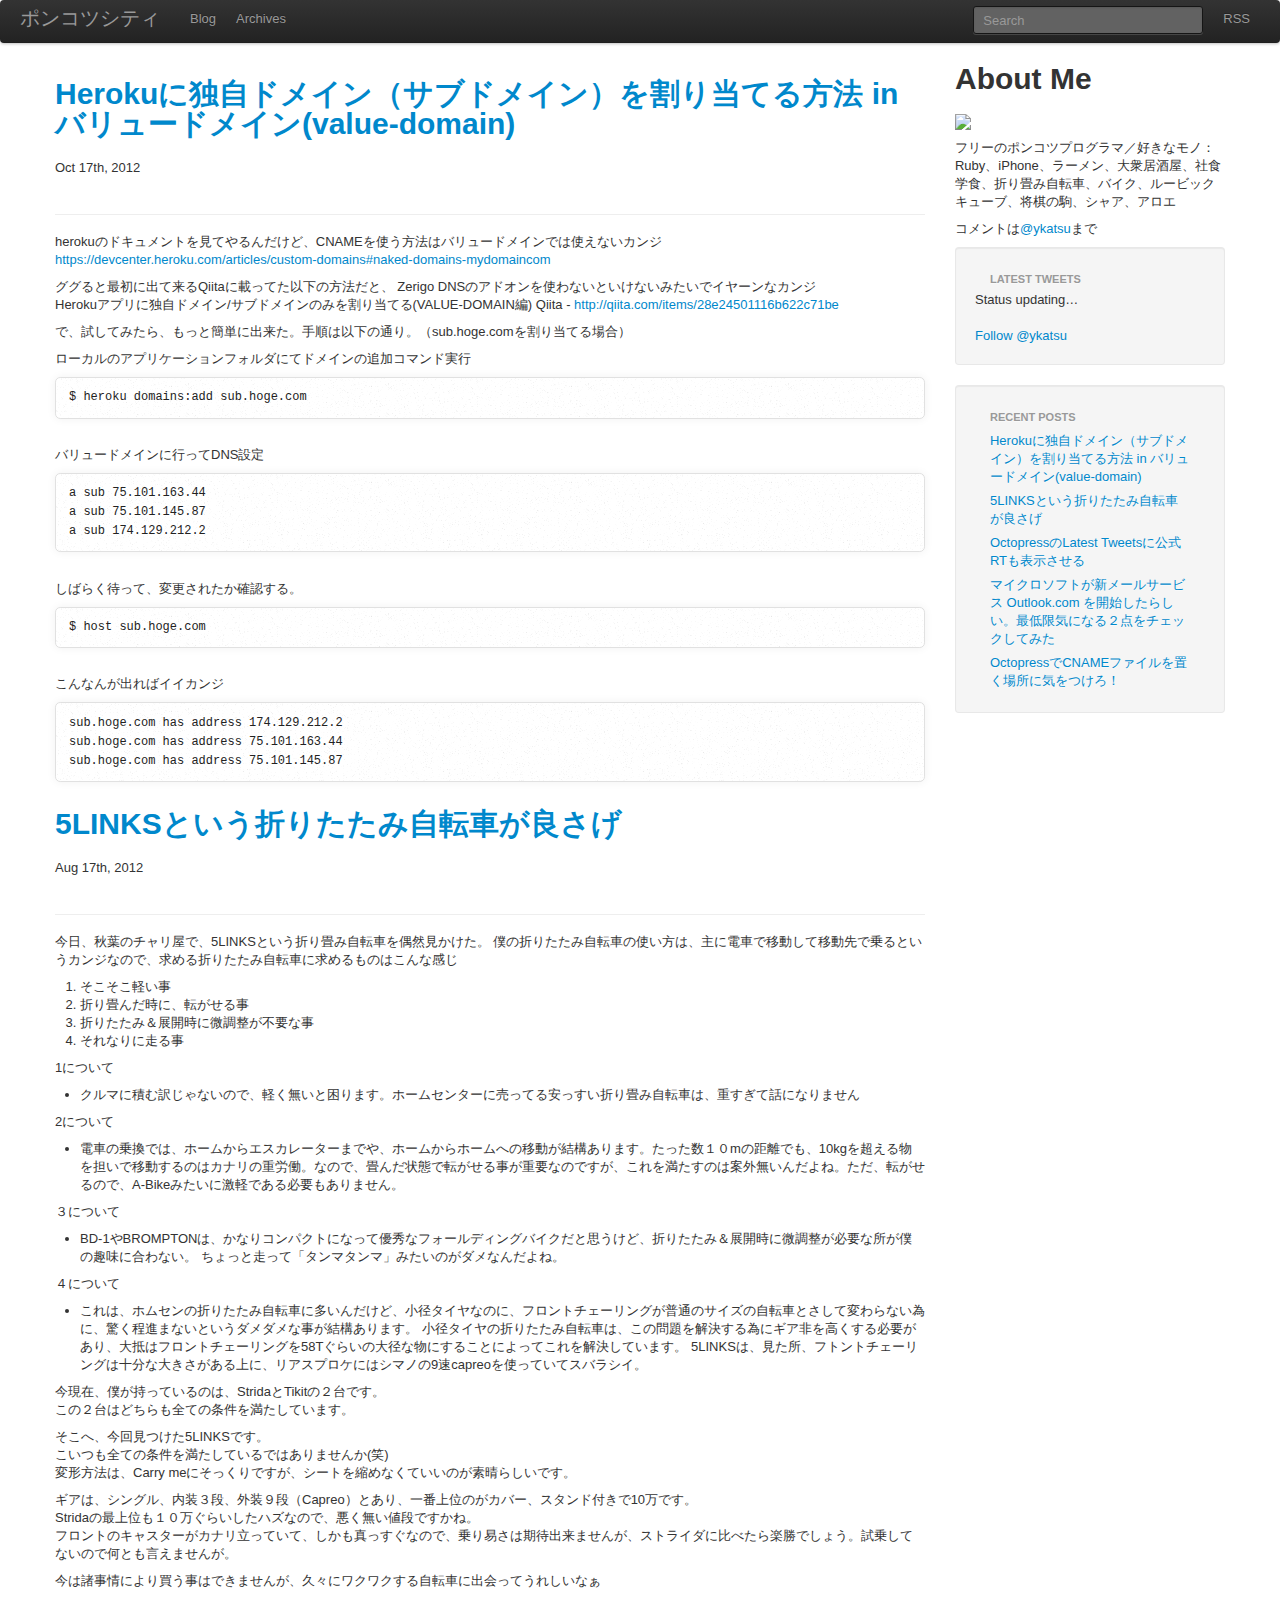
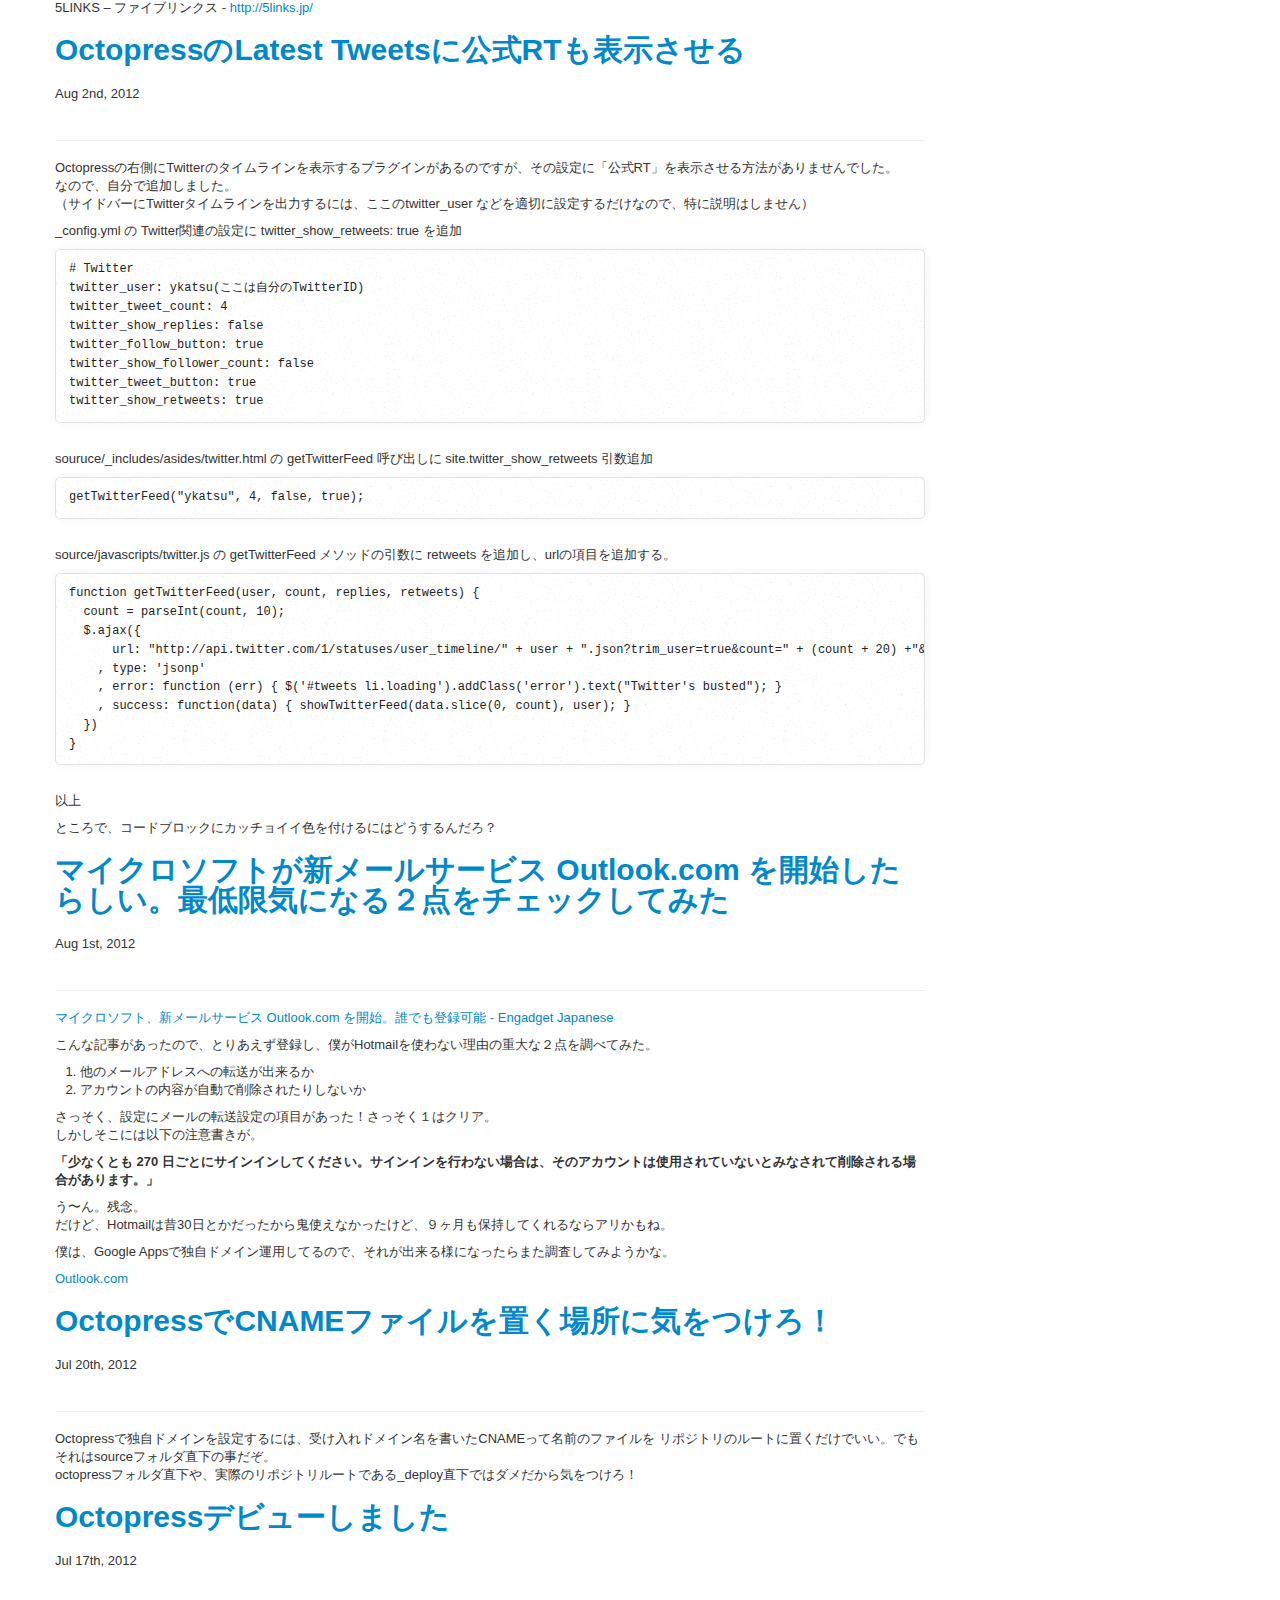
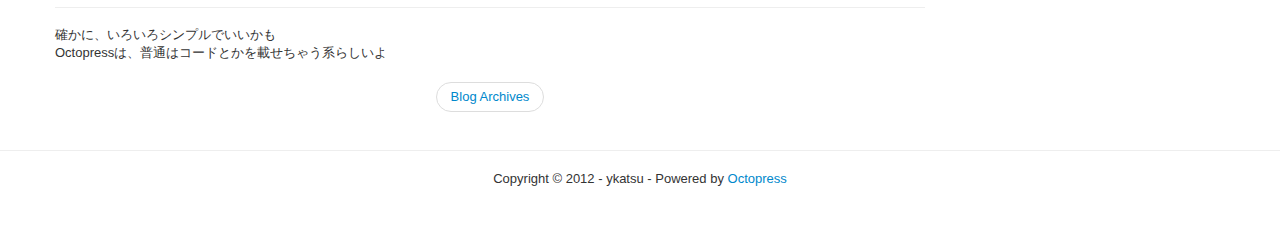
==== index.html @ ac662825 "Site updated at 2012-10-19 01:50:39 UTC" ====
<!DOCTYPE html>
<!--[if IEMobile 7 ]><html class="no-js iem7"><![endif]-->
<!--[if lt IE 9]><html class="no-js lte-ie8"><![endif]-->
<!--[if (gt IE 8)|(gt IEMobile 7)|!(IEMobile)|!(IE)]><!--><html class="no-js" lang="en"><!--<![endif]-->
<head>
  <meta charset="utf-8">
  <title>ポンコツシティ</title>
  <meta name="author" content="ykatsu">

  
  <meta name="description" content="">
  

  <!-- http://t.co/dKP3o1e -->
  <meta name="HandheldFriendly" content="True">
  <meta name="MobileOptimized" content="320">
  <meta name="viewport" content="width=device-width, initial-scale=1">

  
  <link rel="canonical" href="http://ykatsu.com">
  <link href="/favicon.png" rel="icon">
  <link href="/stylesheets/bootstrap/bootstrap.css" media="screen, projection" rel="stylesheet" type="text/css">
  <link href="/stylesheets/bootstrap/responsive.css" media="screen, projection" rel="stylesheet" type="text/css">
  <link href="/stylesheets/syntax/syntax.css" media="screen, projection" rel="stylesheet" type="text/css">
  <style type="text/css">
    body {
      padding-bottom: 40px;
    }
    h1 {
      margin-bottom: 15px;
    }
    img {
      max-width: 100%;
    }
    .sharing, .meta, .pager {
      margin: 20px 0px 20px 0px;
    }
    .page-footer p {
      text-align: center;
    }
  </style>
  <script src="/javascripts/libs/jquery.js"></script>
  <script src="/javascripts/libs/modernizr-2.0.js"></script>
  <script src="/javascripts/libs/bootstrap.js"></script>
  <script src="/javascripts/octopress.js" type="text/javascript"></script>
  <link href="/atom.xml" rel="alternate" title="ポンコツシティ" type="application/atom+xml">
  
  

</head>

<body   >
  <nav role="navigation"><div class="navbar">
  <div class="navbar-inner">
    <div class="container">
      <a class="btn btn-navbar" data-toggle="collapse" data-target=".nav-collapse">
        <span class="icon-bar"></span>
        <span class="icon-bar"></span>
        <span class="icon-bar"></span>
      </a>

      <a class="brand" href="/">ポンコツシティ</a>

      <div class="nav-collapse">
        <ul class="nav">
  <li><a href="/">Blog</a></li>
  <li><a href="/blog/archives">Archives</a></li>
</ul>


        <ul class="nav pull-right" data-subscription="rss">
          <li><a href="/atom.xml" rel="subscribe-rss" title="subscribe via RSS">RSS</a></li>
          
        </ul>

        
          <form class="pull-right navbar-search" action="http://google.co.jp/search" method="get">
            <fieldset role="search">
              <input type="hidden" name="q" value="site:ykatsu.com" />
              <input class="search-query" type="text" name="q" results="0" placeholder="Search"/>
            </fieldset>
          </form>
        
      </div>
    </div>
  </div>
</div>
</nav>
  <div class="container">
    <div class="row-fluid">
      <div class="span9">
  
  
  
    <article>
      
  <header class="page-header">
    
      <h1 class="entry-title"><a href="/blog/2012/10/17/subdomain-to-heroku/">Herokuに独自ドメイン（サブドメイン）を割り当てる方法 in バリュードメイン(value-domain)</a></h1>
    
    
      <p class="meta">
        








  


<time datetime="2012-10-17T17:14:00+09:00" pubdate data-updated="true">Oct 17<span>th</span>, 2012</time>
        
      </p>
    
  </header>


  <div class="entry-content"><p>herokuのドキュメントを見てやるんだけど、CNAMEを使う方法はバリュードメインでは使えないカンジ<br/>
<a href="https://devcenter.heroku.com/articles/custom-domains#naked-domains-mydomaincom">https://devcenter.heroku.com/articles/custom-domains#naked-domains-mydomaincom</a></p>

<p>ググると最初に出て来るQiitaに載ってた以下の方法だと、 Zerigo DNSのアドオンを使わないといけないみたいでイヤーンなカンジ<br/>
Herokuアプリに独自ドメイン/サブドメインのみを割り当てる(VALUE-DOMAIN編) Qiita - <a href="http://qiita.com/items/28e24501116b622c71be">http://qiita.com/items/28e24501116b622c71be</a></p>

<p>で、試してみたら、もっと簡単に出来た。手順は以下の通り。（sub.hoge.comを割り当てる場合）</p>

<p>ローカルのアプリケーションフォルダにてドメインの追加コマンド実行</p>

<pre><code>$ heroku domains:add sub.hoge.com
</code></pre>

<p>バリュードメインに行ってDNS設定</p>

<pre><code>a sub 75.101.163.44
a sub 75.101.145.87
a sub 174.129.212.2
</code></pre>

<p>しばらく待って、変更されたか確認する。</p>

<pre><code>$ host sub.hoge.com
</code></pre>

<p>こんなんが出ればイイカンジ</p>

<pre><code>sub.hoge.com has address 174.129.212.2 
sub.hoge.com has address 75.101.163.44 
sub.hoge.com has address 75.101.145.87
</code></pre>
</div>
  
  


    </article>
  
  
    <article>
      
  <header class="page-header">
    
      <h1 class="entry-title"><a href="/blog/2012/08/17/5links/">5LINKSという折りたたみ自転車が良さげ</a></h1>
    
    
      <p class="meta">
        








  


<time datetime="2012-08-17T00:14:00+09:00" pubdate data-updated="true">Aug 17<span>th</span>, 2012</time>
        
      </p>
    
  </header>


  <div class="entry-content"><p>今日、秋葉のチャリ屋で、5LINKSという折り畳み自転車を偶然見かけた。
僕の折りたたみ自転車の使い方は、主に電車で移動して移動先で乗るというカンジなので、求める折りたたみ自転車に求めるものはこんな感じ</p>

<ol>
<li>そこそこ軽い事</li>
<li>折り畳んだ時に、転がせる事</li>
<li>折りたたみ＆展開時に微調整が不要な事</li>
<li>それなりに走る事</li>
</ol>


<p>1について</p>

<ul>
<li>クルマに積む訳じゃないので、軽く無いと困ります。ホームセンターに売ってる安っすい折り畳み自転車は、重すぎて話になりません</li>
</ul>


<p>2について</p>

<ul>
<li>電車の乗換では、ホームからエスカレーターまでや、ホームからホームへの移動が結構あります。たった数１０mの距離でも、10kgを超える物を担いで移動するのはカナリの重労働。なので、畳んだ状態で転がせる事が重要なのですが、これを満たすのは案外無いんだよね。ただ、転がせるので、A-Bikeみたいに激軽である必要もありません。</li>
</ul>


<p>３について</p>

<ul>
<li>BD-1やBROMPTONは、かなりコンパクトになって優秀なフォールディングバイクだと思うけど、折りたたみ＆展開時に微調整が必要な所が僕の趣味に合わない。
ちょっと走って「タンマタンマ」みたいのがダメなんだよね。</li>
</ul>


<p>４について</p>

<ul>
<li>これは、ホムセンの折りたたみ自転車に多いんだけど、小径タイヤなのに、フロントチェーリングが普通のサイズの自転車とさして変わらない為に、驚く程進まないというダメダメな事が結構あります。
小径タイヤの折りたたみ自転車は、この問題を解決する為にギア非を高くする必要があり、大抵はフロントチェーリングを58Tぐらいの大径な物にすることによってこれを解決しています。
5LINKSは、見た所、フトントチェーリングは十分な大きさがある上に、リアスプロケにはシマノの9速capreoを使っていてスバラシイ。</li>
</ul>


<p>今現在、僕が持っているのは、StridaとTikitの２台です。<br/>
この２台はどちらも全ての条件を満たしています。</p>

<p>そこへ、今回見つけた5LINKSです。<br/>
こいつも全ての条件を満たしているではありませんか(笑)<br/>
変形方法は、Carry meにそっくりですが、シートを縮めなくていいのが素晴らしいです。</p>

<p>ギアは、シングル、内装３段、外装９段（Capreo）とあり、一番上位のがカバー、スタンド付きで10万です。<br/>
Stridaの最上位も１０万ぐらいしたハズなので、悪く無い値段ですかね。<br/>
フロントのキャスターがカナリ立っていて、しかも真っすぐなので、乗り易さは期待出来ませんが、ストライダに比べたら楽勝でしょう。試乗してないので何とも言えませんが。</p>

<p>今は諸事情により買う事はできませんが、久々にワクワクする自転車に出会ってうれしいなぁ</p>

<p>5LINKS – ファイブリンクス - <a href="http://5links.jp/">http://5links.jp/</a></p>
</div>
  
  


    </article>
  
  
    <article>
      
  <header class="page-header">
    
      <h1 class="entry-title"><a href="/blog/2012/08/02/octopress-twitter-rt/">OctopressのLatest Tweetsに公式RTも表示させる</a></h1>
    
    
      <p class="meta">
        








  


<time datetime="2012-08-02T10:12:00+09:00" pubdate data-updated="true">Aug 2<span>nd</span>, 2012</time>
        
      </p>
    
  </header>


  <div class="entry-content"><p>Octopressの右側にTwitterのタイムラインを表示するプラグインがあるのですが、その設定に「公式RT」を表示させる方法がありませんでした。<br/>
なので、自分で追加しました。<br/>
（サイドバーにTwitterタイムラインを出力するには、ここのtwitter_user などを適切に設定するだけなので、特に説明はしません）</p>

<p>_config.yml の Twitter関連の設定に twitter_show_retweets: true を追加</p>

<pre><code># Twitter
twitter_user: ykatsu(ここは自分のTwitterID)
twitter_tweet_count: 4
twitter_show_replies: false
twitter_follow_button: true
twitter_show_follower_count: false
twitter_tweet_button: true
twitter_show_retweets: true
</code></pre>

<p>souruce/_includes/asides/twitter.html の getTwitterFeed 呼び出しに site.twitter_show_retweets 引数追加</p>

<pre><code>getTwitterFeed("ykatsu", 4, false, true);
</code></pre>

<p>source/javascripts/twitter.js の getTwitterFeed メソッドの引数に retweets を追加し、urlの項目を追加する。</p>

<pre><code>function getTwitterFeed(user, count, replies, retweets) {
  count = parseInt(count, 10);
  $.ajax({
      url: "http://api.twitter.com/1/statuses/user_timeline/" + user + ".json?trim_user=true&amp;count=" + (count + 20) +"&amp;include_entities=1&amp;include_rts=" + (retweets ? "1" : "0") + "&amp;exclude_replies=" + (replies ? "0" : "1") + "&amp;callback=?"
    , type: 'jsonp'
    , error: function (err) { $('#tweets li.loading').addClass('error').text("Twitter's busted"); }
    , success: function(data) { showTwitterFeed(data.slice(0, count), user); }
  })
}
</code></pre>

<p>以上</p>

<p>ところで、コードブロックにカッチョイイ色を付けるにはどうするんだろ？</p>
</div>
  
  


    </article>
  
  
    <article>
      
  <header class="page-header">
    
      <h1 class="entry-title"><a href="/blog/2012/08/01/outlook-dot-com-i-tried/">マイクロソフトが新メールサービス Outlook.com を開始したらしい。最低限気になる２点をチェックしてみた</a></h1>
    
    
      <p class="meta">
        








  


<time datetime="2012-08-01T19:46:00+09:00" pubdate data-updated="true">Aug 1<span>st</span>, 2012</time>
        
      </p>
    
  </header>


  <div class="entry-content"><p><a href="http://japanese.engadget.com/2012/07/31/outlook-com/">マイクロソフト、新メールサービス Outlook.com を開始。誰でも登録可能 - Engadget Japanese</a></p>

<p>こんな記事があったので、とりあえず登録し、僕がHotmailを使わない理由の重大な２点を調べてみた。</p>

<ol>
<li>他のメールアドレスへの転送が出来るか</li>
<li>アカウントの内容が自動で削除されたりしないか</li>
</ol>


<p>さっそく、設定にメールの転送設定の項目があった！さっそく１はクリア。<br/>
しかしそこには以下の注意書きが。</p>

<p><strong>「少なくとも 270 日ごとにサインインしてください。サインインを行わない場合は、そのアカウントは使用されていないとみなされて削除される場合があります。」</strong></p>

<p>う〜ん。残念。<br/>
だけど、Hotmailは昔30日とかだったから鬼使えなかったけど、９ヶ月も保持してくれるならアリかもね。</p>

<p>僕は、Google Appsで独自ドメイン運用してるので、それが出来る様になったらまた調査してみようかな。</p>

<p><a href="http://www.outlook.com/">Outlook.com</a></p>
</div>
  
  


    </article>
  
  
    <article>
      
  <header class="page-header">
    
      <h1 class="entry-title"><a href="/blog/2012/07/20/cname-file-must-be-put-at-public-folder-under-octopress/">OctopressでCNAMEファイルを置く場所に気をつけろ！</a></h1>
    
    
      <p class="meta">
        








  


<time datetime="2012-07-20T15:16:00+09:00" pubdate data-updated="true">Jul 20<span>th</span>, 2012</time>
        
      </p>
    
  </header>


  <div class="entry-content"><p>Octopressで独自ドメインを設定するには、受け入れドメイン名を書いたCNAMEって名前のファイルを
リポジトリのルートに置くだけでいい。でもそれはsourceフォルダ直下の事だぞ。<br/>
octopressフォルダ直下や、実際のリポジトリルートである_deploy直下ではダメだから気をつけろ！</p>
</div>
  
  


    </article>
  
  
    <article>
      
  <header class="page-header">
    
      <h1 class="entry-title"><a href="/blog/2012/07/17/hello/">Octopressデビューしました</a></h1>
    
    
      <p class="meta">
        








  


<time datetime="2012-07-17T19:18:00+09:00" pubdate data-updated="true">Jul 17<span>th</span>, 2012</time>
        
      </p>
    
  </header>


  <div class="entry-content"><p>確かに、いろいろシンプルでいいかも<br/>
Octopressは、普通はコードとかを載せちゃう系らしいよ</p>
</div>
  
  


    </article>
  
  <ul class="pager">
    
    <li><a href="/blog/archives">Blog Archives</a></li>
    
  </ul>
</div>
<aside class="sidebar-nav span3">
  
    <section>
  <h1>About Me</h1>
  <p><img src="http://api.twitter.com/1/users/profile_image?screen_name=ykatsu&size=bigger"></p>
  <p>フリーのポンコツプログラマ／好きなモノ：Ruby、iPhone、ラーメン、大衆居酒屋、社食学食、折り畳み自転車、バイク、ルービックキューブ、将棋の駒、シャア、アロエ</p>
  <p>コメントは<a href="https://twitter.com/ykatsu">@ykatsu</a>まで</p>
</section>

<section class="well">
  <ul id="tweets" class="nav">
    <li class="nav-header">Latest Tweets</li>
    <li class="loading">Status updating&#8230;</li>
  </ul>
  <script type="text/javascript">
    $(document).ready(function(){
      getTwitterFeed("ykatsu", 4, false);
    });
  </script>
  <script src="/javascripts/asides/twitter.js" type="text/javascript"> </script>
  
    <a href="http://twitter.com/ykatsu" class="twitter-follow-button" data-show-count="false">Follow @ykatsu</a>
  
</section>

<section class="well">
  <ul id="recent_posts" class="nav nav-list">
    <li class="nav-header">Recent Posts</li>
    
      <li class="post">
        <a href="/blog/2012/10/17/subdomain-to-heroku/">Herokuに独自ドメイン（サブドメイン）を割り当てる方法 in バリュードメイン(value-domain)</a>
      </li>
    
      <li class="post">
        <a href="/blog/2012/08/17/5links/">5LINKSという折りたたみ自転車が良さげ</a>
      </li>
    
      <li class="post">
        <a href="/blog/2012/08/02/octopress-twitter-rt/">OctopressのLatest Tweetsに公式RTも表示させる</a>
      </li>
    
      <li class="post">
        <a href="/blog/2012/08/01/outlook-dot-com-i-tried/">マイクロソフトが新メールサービス Outlook.com を開始したらしい。最低限気になる２点をチェックしてみた</a>
      </li>
    
      <li class="post">
        <a href="/blog/2012/07/20/cname-file-must-be-put-at-public-folder-under-octopress/">OctopressでCNAMEファイルを置く場所に気をつけろ！</a>
      </li>
    
  </ul>
</section>



  
</aside>

    </div>
  </div>
  <footer role="contentinfo" class="page-footer"><hr>
<p>
  Copyright &copy; 2012 - ykatsu -
  <span class="credit">Powered by <a href="http://octopress.org">Octopress</a></span>
</p>

</footer>
  



<div id="fb-root"></div>
<script>(function(d, s, id) {
  var js, fjs = d.getElementsByTagName(s)[0];
  if (d.getElementById(id)) {return;}
  js = d.createElement(s); js.id = id;
  js.src = "//connect.facebook.net/en_US/all.js#appId=212934732101925&xfbml=1";
  fjs.parentNode.insertBefore(js, fjs);
}(document, 'script', 'facebook-jssdk'));</script>



  <script type="text/javascript">
    (function() {
      var script = document.createElement('script'); script.type = 'text/javascript'; script.async = true;
      script.src = 'https://apis.google.com/js/plusone.js';
      var s = document.getElementsByTagName('script')[0]; s.parentNode.insertBefore(script, s);
    })();
  </script>



  <script type="text/javascript">
    (function(){
      var twitterWidgets = document.createElement('script');
      twitterWidgets.type = 'text/javascript';
      twitterWidgets.async = true;
      twitterWidgets.src = 'http://platform.twitter.com/widgets.js';
      document.getElementsByTagName('head')[0].appendChild(twitterWidgets);
    })();
  </script>





</body>
</html>
---- stylesheets/bootstrap/responsive.css ----
/*
 * Bootstrap Responsive v2.0.4
 *
 * Copyright 2012 Twitter, Inc
 * Licensed under the Apache License v2.0
 * http://www.apache.org/licenses/LICENSE-2.0
 *
 * Designed and built with all the love in the world @twitter by @mdo and @fat.
 */.clearfix{*zoom:1}.clearfix:before,.clearfix:after{display:table;content:""}.clearfix:after{clear:both}.hide-text{font:0/0 a;color:transparent;text-shadow:none;background-color:transparent;border:0}.input-block-level{display:block;width:100%;min-height:28px;-webkit-box-sizing:border-box;-moz-box-sizing:border-box;-ms-box-sizing:border-box;box-sizing:border-box}.hidden{display:none;visibility:hidden}.visible-phone{display:none !important}.visible-tablet{display:none !important}.hidden-desktop{display:none !important}@media (max-width: 767px){.visible-phone{display:inherit !important}.hidden-phone{display:none !important}.hidden-desktop{display:inherit !important}.visible-desktop{display:none !important}}@media (min-width: 768px) and (max-width: 979px){.visible-tablet{display:inherit !important}.hidden-tablet{display:none !important}.hidden-desktop{display:inherit !important}.visible-desktop{display:none !important}}@media (max-width: 480px){.nav-collapse{-webkit-transform:translate3d(0, 0, 0)}.page-header h1 small{display:block;line-height:18px}input[type="checkbox"],input[type="radio"]{border:1px solid #ccc}.form-horizontal .control-group>label{float:none;width:auto;padding-top:0;text-align:left}.form-horizontal .controls{margin-left:0}.form-horizontal .control-list{padding-top:0}.form-horizontal .form-actions{padding-left:10px;padding-right:10px}.modal{position:absolute;top:10px;left:10px;right:10px;width:auto;margin:0}.modal.fade.in{top:auto}.modal-header .close{padding:10px;margin:-10px}.carousel-caption{position:static}}@media (max-width: 767px){body{padding-left:20px;padding-right:20px}.navbar-fixed-top,.navbar-fixed-bottom{margin-left:-20px;margin-right:-20px}.container-fluid{padding:0}.dl-horizontal dt{float:none;clear:none;width:auto;text-align:left}.dl-horizontal dd{margin-left:0}.container{width:auto}.row-fluid{width:100%}.row,.thumbnails{margin-left:0}[class*="span"],.row-fluid [class*="span"]{float:none;display:block;width:auto;margin-left:0}.input-large,.input-xlarge,.input-xxlarge,input[class*="span"],select[class*="span"],textarea[class*="span"],.uneditable-input{display:block;width:100%;min-height:28px;-webkit-box-sizing:border-box;-moz-box-sizing:border-box;-ms-box-sizing:border-box;box-sizing:border-box}.input-prepend input,.input-append input,.input-prepend input[class*="span"],.input-append input[class*="span"]{display:inline-block;width:auto}}@media (min-width: 768px) and (max-width: 979px){.row{margin-left:-20px;*zoom:1}.row:before,.row:after{display:table;content:""}.row:after{clear:both}[class*="span"]{float:left;margin-left:20px}.container,.navbar-fixed-top .container,.navbar-fixed-bottom .container{width:724px}.span12{width:724px}.span11{width:662px}.span10{width:600px}.span9{width:538px}.span8{width:476px}.span7{width:414px}.span6{width:352px}.span5{width:290px}.span4{width:228px}.span3{width:166px}.span2{width:104px}.span1{width:42px}.offset12{margin-left:764px}.offset11{margin-left:702px}.offset10{margin-left:640px}.offset9{margin-left:578px}.offset8{margin-left:516px}.offset7{margin-left:454px}.offset6{margin-left:392px}.offset5{margin-left:330px}.offset4{margin-left:268px}.offset3{margin-left:206px}.offset2{margin-left:144px}.offset1{margin-left:82px}.row-fluid{width:100%;*zoom:1}.row-fluid:before,.row-fluid:after{display:table;content:""}.row-fluid:after{clear:both}.row-fluid [class*="span"]{display:block;width:100%;min-height:28px;-webkit-box-sizing:border-box;-moz-box-sizing:border-box;-ms-box-sizing:border-box;box-sizing:border-box;float:left;margin-left:2.76243%;*margin-left:2.70924%}.row-fluid [class*="span"]:first-child{margin-left:0}.row-fluid .span12{width:100.0%;*width:99.94681%}.row-fluid .span11{width:91.43646%;*width:91.38327%}.row-fluid .span10{width:82.87293%;*width:82.81974%}.row-fluid .span9{width:74.30939%;*width:74.2562%}.row-fluid .span8{width:65.74586%;*width:65.69266%}.row-fluid .span7{width:57.18232%;*width:57.12913%}.row-fluid .span6{width:48.61878%;*width:48.56559%}.row-fluid .span5{width:40.05525%;*width:40.00206%}.row-fluid .span4{width:31.49171%;*width:31.43852%}.row-fluid .span3{width:22.92818%;*width:22.87499%}.row-fluid .span2{width:14.36464%;*width:14.31145%}.row-fluid .span1{width:5.8011%;*width:5.74791%}input,textarea,.uneditable-input{margin-left:0}input.span12,textarea.span12,.uneditable-input.span12{width:714px}input.span11,textarea.span11,.uneditable-input.span11{width:652px}input.span10,textarea.span10,.uneditable-input.span10{width:590px}input.span9,textarea.span9,.uneditable-input.span9{width:528px}input.span8,textarea.span8,.uneditable-input.span8{width:466px}input.span7,textarea.span7,.uneditable-input.span7{width:404px}input.span6,textarea.span6,.uneditable-input.span6{width:342px}input.span5,textarea.span5,.uneditable-input.span5{width:280px}input.span4,textarea.span4,.uneditable-input.span4{width:218px}input.span3,textarea.span3,.uneditable-input.span3{width:156px}input.span2,textarea.span2,.uneditable-input.span2{width:94px}input.span1,textarea.span1,.uneditable-input.span1{width:32px}}@media (min-width: 1200px){.row{margin-left:-30px;*zoom:1}.row:before,.row:after{display:table;content:""}.row:after{clear:both}[class*="span"]{float:left;margin-left:30px}.container,.navbar-fixed-top .container,.navbar-fixed-bottom .container{width:1170px}.span12{width:1170px}.span11{width:1070px}.span10{width:970px}.span9{width:870px}.span8{width:770px}.span7{width:670px}.span6{width:570px}.span5{width:470px}.span4{width:370px}.span3{width:270px}.span2{width:170px}.span1{width:70px}.offset12{margin-left:1230px}.offset11{margin-left:1130px}.offset10{margin-left:1030px}.offset9{margin-left:930px}.offset8{margin-left:830px}.offset7{margin-left:730px}.offset6{margin-left:630px}.offset5{margin-left:530px}.offset4{margin-left:430px}.offset3{margin-left:330px}.offset2{margin-left:230px}.offset1{margin-left:130px}.row-fluid{width:100%;*zoom:1}.row-fluid:before,.row-fluid:after{display:table;content:""}.row-fluid:after{clear:both}.row-fluid [class*="span"]{display:block;width:100%;min-height:28px;-webkit-box-sizing:border-box;-moz-box-sizing:border-box;-ms-box-sizing:border-box;box-sizing:border-box;float:left;margin-left:2.5641%;*margin-left:2.51091%}.row-fluid [class*="span"]:first-child{margin-left:0}.row-fluid .span12{width:100%;*width:99.94681%}.row-fluid .span11{width:91.45299%;*width:91.3998%}.row-fluid .span10{width:82.90598%;*width:82.85279%}.row-fluid .span9{width:74.35897%;*width:74.30578%}.row-fluid .span8{width:65.81197%;*width:65.75877%}.row-fluid .span7{width:57.26496%;*width:57.21177%}.row-fluid .span6{width:48.71795%;*width:48.66476%}.row-fluid .span5{width:40.17094%;*width:40.11775%}.row-fluid .span4{width:31.62393%;*width:31.57074%}.row-fluid .span3{width:23.07692%;*width:23.02373%}.row-fluid .span2{width:14.52991%;*width:14.47672%}.row-fluid .span1{width:5.98291%;*width:5.92971%}input,textarea,.uneditable-input{margin-left:0}input.span12,textarea.span12,.uneditable-input.span12{width:1160px}input.span11,textarea.span11,.uneditable-input.span11{width:1060px}input.span10,textarea.span10,.uneditable-input.span10{width:960px}input.span9,textarea.span9,.uneditable-input.span9{width:860px}input.span8,textarea.span8,.uneditable-input.span8{width:760px}input.span7,textarea.span7,.uneditable-input.span7{width:660px}input.span6,textarea.span6,.uneditable-input.span6{width:560px}input.span5,textarea.span5,.uneditable-input.span5{width:460px}input.span4,textarea.span4,.uneditable-input.span4{width:360px}input.span3,textarea.span3,.uneditable-input.span3{width:260px}input.span2,textarea.span2,.uneditable-input.span2{width:160px}input.span1,textarea.span1,.uneditable-input.span1{width:60px}.thumbnails{margin-left:-30px}.thumbnails>li{margin-left:30px}.row-fluid .thumbnails{margin-left:0}}@media (max-width: 979px){body{padding-top:0}.navbar-fixed-top,.navbar-fixed-bottom{position:static}.navbar-fixed-top{margin-bottom:18px}.navbar-fixed-bottom{margin-top:18px}.navbar-fixed-top .navbar-inner,.navbar-fixed-bottom .navbar-inner{padding:5px}.navbar .container{width:auto;padding:0}.navbar .brand{padding-left:10px;padding-right:10px;margin:0 0 0 -5px}.nav-collapse{clear:both}.nav-collapse .nav{float:none;margin:0 0 9px}.nav-collapse .nav>li{float:none}.nav-collapse .nav>li>a{margin-bottom:2px}.nav-collapse .nav>.divider-vertical{display:none}.nav-collapse .nav .nav-header{color:#999;text-shadow:none}.nav-collapse .nav>li>a,.nav-collapse .dropdown-menu a{padding:6px 15px;font-weight:bold;color:#999;-webkit-border-radius:3px;-moz-border-radius:3px;border-radius:3px}.nav-collapse .btn{padding:4px 10px 4px;font-weight:normal;-webkit-border-radius:4px;-moz-border-radius:4px;border-radius:4px}.nav-collapse .dropdown-menu li+li a{margin-bottom:2px}.nav-collapse .nav>li>a:hover,.nav-collapse .dropdown-menu a:hover{background-color:#222}.nav-collapse.in .btn-group{margin-top:5px;padding:0}.nav-collapse .dropdown-menu{position:static;top:auto;left:auto;float:none;display:block;max-width:none;margin:0 15px;padding:0;background-color:transparent;border:none;-webkit-border-radius:0;-moz-border-radius:0;border-radius:0;-webkit-box-shadow:none;-moz-box-shadow:none;box-shadow:none}.nav-collapse .dropdown-menu:before,.nav-collapse .dropdown-menu:after{display:none}.nav-collapse .dropdown-menu .divider{display:none}.nav-collapse .navbar-form,.nav-collapse .navbar-search{float:none;padding:9px 15px;margin:9px 0;border-top:1px solid #222;border-bottom:1px solid #222;-webkit-box-shadow:inset 0 1px 0 rgba(255,255,255,0.1),0 1px 0 rgba(255,255,255,0.1);-moz-box-shadow:inset 0 1px 0 rgba(255,255,255,0.1),0 1px 0 rgba(255,255,255,0.1);box-shadow:inset 0 1px 0 rgba(255,255,255,0.1),0 1px 0 rgba(255,255,255,0.1)}.navbar .nav-collapse .nav.pull-right{float:none;margin-left:0}.nav-collapse,.nav-collapse.collapse{overflow:hidden;height:0}.navbar .btn-navbar{display:block}.navbar-static .navbar-inner{padding-left:10px;padding-right:10px}}@media (min-width: 980px){.nav-collapse.collapse{height:auto !important;overflow:visible !important}}
---- stylesheets/syntax/syntax.css ----
.highlight,html .gist .gist-file .gist-syntax .gist-highlight{border:1px solid #e1e1e1 !important}.highlight table td.code,html .gist .gist-file .gist-syntax .gist-highlight table td.code{width:100%}.highlight .line-numbers,html .gist .gist-file .gist-syntax .gist-highlight .line-numbers{text-align:right;font-size:13px;line-height:1.45em;background:#eee url('/images/noise.png?1350606934') top left !important;border-right:1px solid #e9e9e9 !important;-webkit-box-shadow:#fff -1px 0 inset;-moz-box-shadow:#fff -1px 0 inset;box-shadow:#fff -1px 0 inset;text-shadow:#f3f3f3 0 -1px;padding:.8em !important;-webkit-border-radius:0;-moz-border-radius:0;-ms-border-radius:0;-o-border-radius:0;border-radius:0}.highlight .line-numbers span,html .gist .gist-file .gist-syntax .gist-highlight .line-numbers span{color:#999 !important}figure.code,.gist-file,pre{-webkit-box-shadow:rgba(0,0,0,0.06) 0 0 10px;-moz-box-shadow:rgba(0,0,0,0.06) 0 0 10px;box-shadow:rgba(0,0,0,0.06) 0 0 10px}figure.code .highlight pre,.gist-file .highlight pre,pre .highlight pre{-webkit-box-shadow:none;-moz-box-shadow:none;box-shadow:none}html .gist .gist-file{margin-bottom:1.8em;position:relative;border:none;padding-top:26px !important}html .gist .gist-file .gist-syntax{border-bottom:0 !important;background:none !important}html .gist .gist-file .gist-syntax .gist-highlight{background:#fff !important}html .gist .gist-file .gist-meta{padding:.6em 0.8em;border:1px solid #f3f3f3 !important;color:#999;font-size:.7em !important;background:#eee url('/images/noise.png?1350606934') top left;border:1px solid #e1e1e1 !important;border-top:1px solid #fff !important;line-height:1.5em}html .gist .gist-file .gist-meta a{color:#1863a1 !important;text-decoration:none}html .gist .gist-file .gist-meta a:hover{text-decoration:underline}html .gist .gist-file .gist-meta a:hover{color:#1863a1 !important;text-decoration:none}html .gist .gist-file .gist-meta a[href*='#file']{position:absolute;top:0;left:0;right:-10px;color:#999 !important}html .gist .gist-file .gist-meta a[href*='#file']:hover{color:#fff !important;text-decoration:none}html .gist .gist-file .gist-meta a[href*=raw]{top:7px}pre{background:#fff url('/images/noise.png?1350606934') top left;-webkit-border-radius:0.4em;-moz-border-radius:0.4em;-ms-border-radius:0.4em;-o-border-radius:0.4em;border-radius:0.4em;border:1px solid #e1e1e1;line-height:1.45em;font-size:13px;margin-bottom:2.1em;padding:.8em 1em;color:#222;overflow:auto;white-space:pre;word-wrap:normal}h3.filename+pre{-moz-border-radius-topleft:0px;-webkit-border-top-left-radius:0px;border-top-left-radius:0px;-moz-border-radius-topright:0px;-webkit-border-top-right-radius:0px;border-top-right-radius:0px}p code,li code{display:inline-block;white-space:no-wrap;background:#fff;font-size:.8em;line-height:1.5em;color:#555;border:1px solid #ddd;-webkit-border-radius:0.4em;-moz-border-radius:0.4em;-ms-border-radius:0.4em;-o-border-radius:0.4em;border-radius:0.4em;padding:0 .3em;margin:-1px 0}p pre code,li pre code{font-size:1em !important;background:none;border:none}.pre-code,html .gist .gist-file .gist-syntax .gist-highlight pre,.highlight code{font-family:Menlo,Monaco,"Andale Mono","lucida console","Courier New",monospace !important;overflow:scroll;overflow-y:hidden;display:block;padding:.8em !important;overflow-x:auto;line-height:1.45em;background:#fff url('/images/noise.png?1350606934') top left !important;color:#222 !important}.pre-code *::-moz-selection,html .gist .gist-file .gist-syntax .gist-highlight pre *::-moz-selection,.highlight code *::-moz-selection{background:#fff;color:inherit;text-shadow:#fff 0 1px}.pre-code *::-webkit-selection,html .gist .gist-file .gist-syntax .gist-highlight pre *::-webkit-selection,.highlight code *::-webkit-selection{background:#fff;color:inherit;text-shadow:#fff 0 1px}.pre-code *::selection,html .gist .gist-file .gist-syntax .gist-highlight pre *::selection,.highlight code *::selection{background:#fff;color:inherit;text-shadow:#fff 0 1px}.pre-code span,html .gist .gist-file .gist-syntax .gist-highlight pre span,.highlight code span{color:#222 !important}.pre-code span,html .gist .gist-file .gist-syntax .gist-highlight pre span,.highlight code span{font-style:normal !important;font-weight:normal !important}.pre-code .c,html .gist .gist-file .gist-syntax .gist-highlight pre .c,.highlight code .c{color:#999 !important;font-style:italic !important}.pre-code .cm,html .gist .gist-file .gist-syntax .gist-highlight pre .cm,.highlight code .cm{color:#999 !important;font-style:italic !important}.pre-code .cp,html .gist .gist-file .gist-syntax .gist-highlight pre .cp,.highlight code .cp{color:#999 !important;font-style:italic !important}.pre-code .c1,html .gist .gist-file .gist-syntax .gist-highlight pre .c1,.highlight code .c1{color:#999 !important;font-style:italic !important}.pre-code .cs,html .gist .gist-file .gist-syntax .gist-highlight pre .cs,.highlight code .cs{color:#999 !important;font-weight:bold !important;font-style:italic !important}.pre-code .err,html .gist .gist-file .gist-syntax .gist-highlight pre .err,.highlight code .err{color:#dc322f !important;background:none !important}.pre-code .k,html .gist .gist-file .gist-syntax .gist-highlight pre .k,.highlight code .k{color:#cb4b16 !important}.pre-code .o,html .gist .gist-file .gist-syntax .gist-highlight pre .o,.highlight code .o{color:#222 !important;font-weight:bold !important}.pre-code .p,html .gist .gist-file .gist-syntax .gist-highlight pre .p,.highlight code .p{color:#222 !important}.pre-code .ow,html .gist .gist-file .gist-syntax .gist-highlight pre .ow,.highlight code .ow{color:#2aa198 !important;font-weight:bold !important}.pre-code .gd,html .gist .gist-file .gist-syntax .gist-highlight pre .gd,.highlight code .gd{color:#222 !important;background-color:#f6cbcb !important;display:inline-block}.pre-code .gd .x,html .gist .gist-file .gist-syntax .gist-highlight pre .gd .x,.highlight code .gd .x{color:#222 !important;background-color:#f2b7b6 !important;display:inline-block}.pre-code .ge,html .gist .gist-file .gist-syntax .gist-highlight pre .ge,.highlight code .ge{color:#222 !important;font-style:italic !important}.pre-code .gh,html .gist .gist-file .gist-syntax .gist-highlight pre .gh,.highlight code .gh{color:#999 !important}.pre-code .gi,html .gist .gist-file .gist-syntax .gist-highlight pre .gi,.highlight code .gi{color:#222 !important;background-color:#e6eacc !important;display:inline-block}.pre-code .gi .x,html .gist .gist-file .gist-syntax .gist-highlight pre .gi .x,.highlight code .gi .x{color:#222 !important;background-color:#ced699 !important;display:inline-block}.pre-code .gs,html .gist .gist-file .gist-syntax .gist-highlight pre .gs,.highlight code .gs{color:#222 !important;font-weight:bold !important}.pre-code .gu,html .gist .gist-file .gist-syntax .gist-highlight pre .gu,.highlight code .gu{color:#6c71c4 !important}.pre-code .kc,html .gist .gist-file .gist-syntax .gist-highlight pre .kc,.highlight code .kc{color:#859900 !important;font-weight:bold !important}.pre-code .kd,html .gist .gist-file .gist-syntax .gist-highlight pre .kd,.highlight code .kd{color:#268bd2 !important}.pre-code .kp,html .gist .gist-file .gist-syntax .gist-highlight pre .kp,.highlight code .kp{color:#cb4b16 !important;font-weight:bold !important}.pre-code .kr,html .gist .gist-file .gist-syntax .gist-highlight pre .kr,.highlight code .kr{color:#d33682 !important;font-weight:bold !important}.pre-code .kt,html .gist .gist-file .gist-syntax .gist-highlight pre .kt,.highlight code .kt{color:#2aa198 !important}.pre-code .n,html .gist .gist-file .gist-syntax .gist-highlight pre .n,.highlight code .n{color:#268bd2 !important}.pre-code .na,html .gist .gist-file .gist-syntax .gist-highlight pre .na,.highlight code .na{color:#268bd2 !important}.pre-code .nb,html .gist .gist-file .gist-syntax .gist-highlight pre .nb,.highlight code .nb{color:#859900 !important}.pre-code .nc,html .gist .gist-file .gist-syntax .gist-highlight pre .nc,.highlight code .nc{color:#d33682 !important}.pre-code .no,html .gist .gist-file .gist-syntax .gist-highlight pre .no,.highlight code .no{color:#b58900 !important}.pre-code .nl,html .gist .gist-file .gist-syntax .gist-highlight pre .nl,.highlight code .nl{color:#859900 !important}.pre-code .ne,html .gist .gist-file .gist-syntax .gist-highlight pre .ne,.highlight code .ne{color:#268bd2 !important;font-weight:bold !important}.pre-code .nf,html .gist .gist-file .gist-syntax .gist-highlight pre .nf,.highlight code .nf{color:#268bd2 !important;font-weight:bold !important}.pre-code .nn,html .gist .gist-file .gist-syntax .gist-highlight pre .nn,.highlight code .nn{color:#b58900 !important}.pre-code .nt,html .gist .gist-file .gist-syntax .gist-highlight pre .nt,.highlight code .nt{color:#268bd2 !important;font-weight:bold !important}.pre-code .nx,html .gist .gist-file .gist-syntax .gist-highlight pre .nx,.highlight code .nx{color:#b58900 !important}.pre-code .vg,html .gist .gist-file .gist-syntax .gist-highlight pre .vg,.highlight code .vg{color:#268bd2 !important}.pre-code .vi,html .gist .gist-file .gist-syntax .gist-highlight pre .vi,.highlight code .vi{color:#268bd2 !important}.pre-code .nv,html .gist .gist-file .gist-syntax .gist-highlight pre .nv,.highlight code .nv{color:#268bd2 !important}.pre-code .mf,html .gist .gist-file .gist-syntax .gist-highlight pre .mf,.highlight code .mf{color:#2aa198 !important}.pre-code .m,html .gist .gist-file .gist-syntax .gist-highlight pre .m,.highlight code .m{color:#2aa198 !important}.pre-code .mh,html .gist .gist-file .gist-syntax .gist-highlight pre .mh,.highlight code .mh{color:#2aa198 !important}.pre-code .mi,html .gist .gist-file .gist-syntax .gist-highlight pre .mi,.highlight code .mi{color:#2aa198 !important}.pre-code .s,html .gist .gist-file .gist-syntax .gist-highlight pre .s,.highlight code .s{color:#2aa198 !important}.pre-code .sd,html .gist .gist-file .gist-syntax .gist-highlight pre .sd,.highlight code .sd{color:#2aa198 !important}.pre-code .s2,html .gist .gist-file .gist-syntax .gist-highlight pre .s2,.highlight code .s2{color:#2aa198 !important}.pre-code .se,html .gist .gist-file .gist-syntax .gist-highlight pre .se,.highlight code .se{color:#dc322f !important}.pre-code .si,html .gist .gist-file .gist-syntax .gist-highlight pre .si,.highlight code .si{color:#268bd2 !important}.pre-code .sr,html .gist .gist-file .gist-syntax .gist-highlight pre .sr,.highlight code .sr{color:#2aa198 !important}.pre-code .s1,html .gist .gist-file .gist-syntax .gist-highlight pre .s1,.highlight code .s1{color:#2aa198 !important}.pre-code div .gd,html .gist .gist-file .gist-syntax .gist-highlight pre div .gd,.highlight code div .gd,.pre-code div .gd .x,html .gist .gist-file .gist-syntax .gist-highlight pre div .gd .x,.highlight code div .gd .x,.pre-code div .gi,html .gist .gist-file .gist-syntax .gist-highlight pre div .gi,.highlight code div .gi,.pre-code div .gi .x,html .gist .gist-file .gist-syntax .gist-highlight pre div .gi .x,.highlight code div .gi .x{display:inline-block;width:100%}.highlight,.gist-highlight{margin-bottom:1.8em;background:#fff;overflow-y:hidden;overflow-x:auto}.highlight pre,.gist-highlight pre{background:none;-webkit-border-radius:none;-moz-border-radius:none;-ms-border-radius:none;-o-border-radius:none;border-radius:none;border:none;padding:0;margin-bottom:0}pre::-webkit-scrollbar,.highlight::-webkit-scrollbar,.gist-highlight::-webkit-scrollbar{height:.5em;background:rgba(0,0,0,0.15)}pre::-webkit-scrollbar-thumb:horizontal,.highlight::-webkit-scrollbar-thumb:horizontal,.gist-highlight::-webkit-scrollbar-thumb:horizontal{background:rgba(0,0,0,0.15);-webkit-border-radius:4px;border-radius:4px}.highlight code{background:#000}figure.code{background:none;padding:0;border:0;margin-bottom:1.5em}figure.code pre{margin-bottom:0}figure.code figcaption{position:relative}figure.code .highlight{margin-bottom:0}.code-title,html .gist .gist-file .gist-meta a[href*='#file'],h3.filename,figure.code figcaption{text-align:center;font-size:13px;line-height:2em;font-weight:normal;margin-bottom:0;-moz-border-radius-topleft:5px;-webkit-border-top-left-radius:5px;border-top-left-radius:5px;-moz-border-radius-topright:5px;-webkit-border-top-right-radius:5px;border-top-right-radius:5px;font-family:"Helvetica Neue",Arial,"Lucida Grande","Lucida Sans Unicode",Lucida,sans-serif;border:1px solid #565656;border-top-color:#cbcbcb;border-left-color:#a5a5a5;border-right-color:#a5a5a5;border-bottom:0;text-shadow:none;color:#999999;background:#000000}.download-source,html .gist .gist-file .gist-meta a[href*=raw],figure.code figcaption a{position:absolute;right:.8em;text-decoration:none;z-index:1;font-size:13px;padding-left:3em;color:#777 !important;text-shadow:none}.download-source:hover,html .gist .gist-file .gist-meta a[href*=raw]:hover,figure.code figcaption a:hover{text-decoration:underline}.download-source:hover,html .gist .gist-file .gist-meta a[href*=raw]:hover,figure.code figcaption a:hover{color:#fff !important;text-decoration:none}
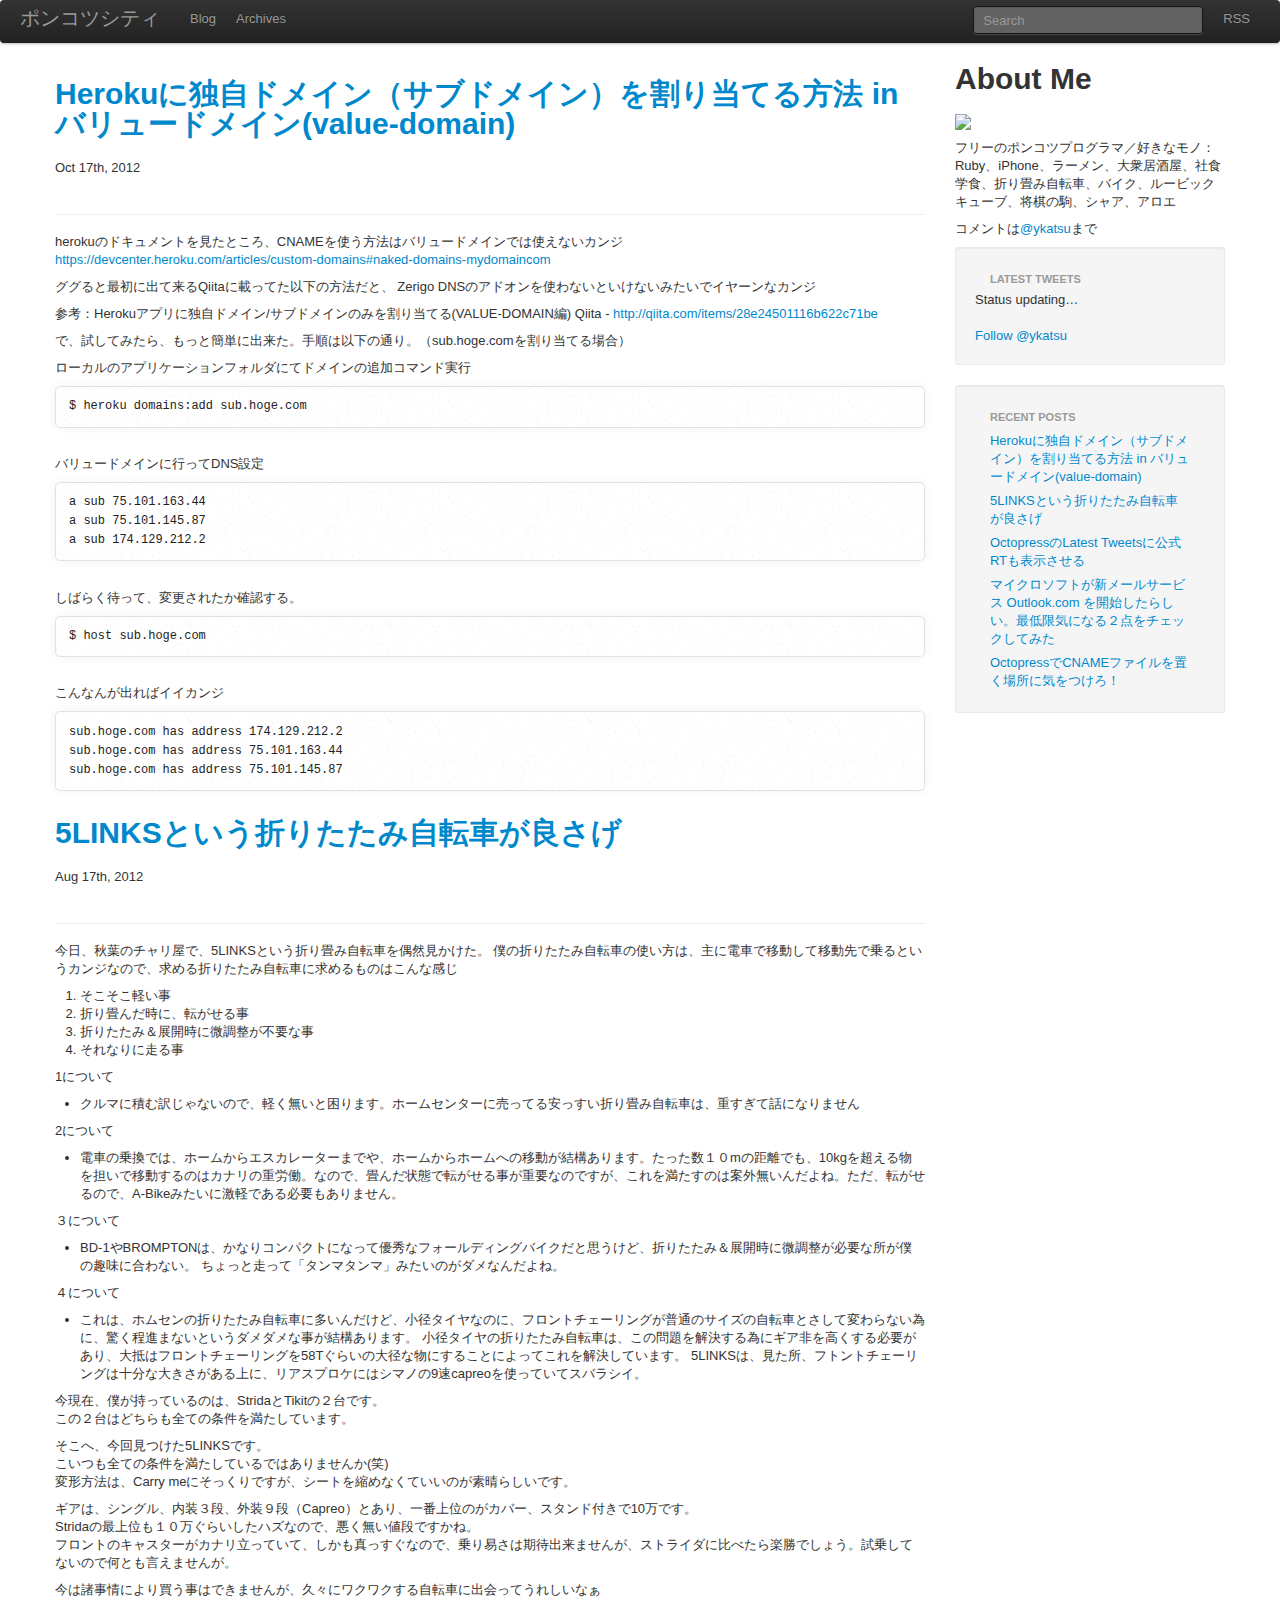
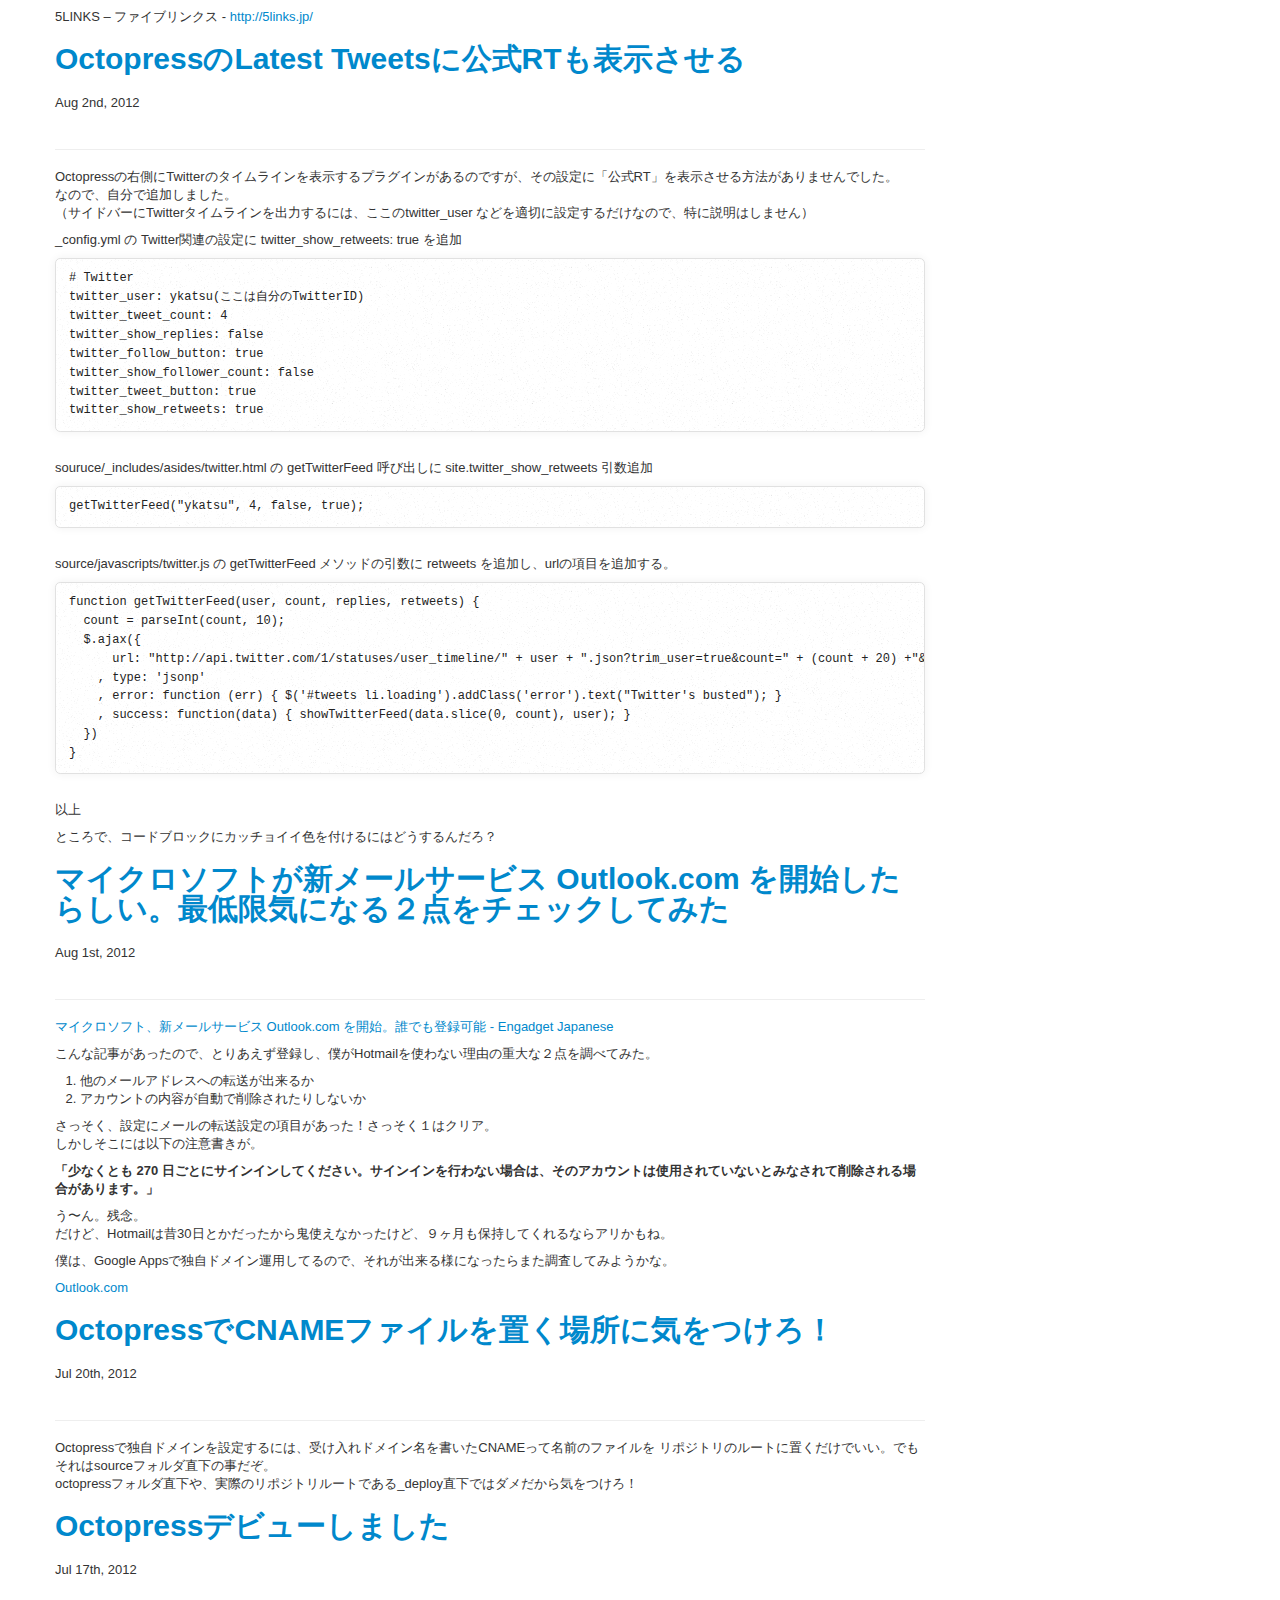
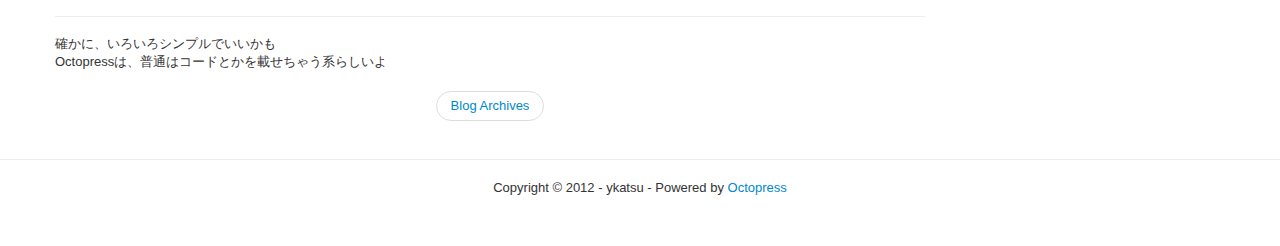
==== commit 68fc4fc8: "Site updated at 2012-10-19 02:13:23 UTC" ====
--- a/index.html
+++ b/index.html
@@ -120,11 +120,12 @@
   </header>
 
 
-  <div class="entry-content"><p>herokuのドキュメントを見てやるんだけど、CNAMEを使う方法はバリュードメインでは使えないカンジ<br/>
+  <div class="entry-content"><p>herokuのドキュメントを見たところ、CNAMEを使う方法はバリュードメインでは使えないカンジ<br/>
 <a href="https://devcenter.heroku.com/articles/custom-domains#naked-domains-mydomaincom">https://devcenter.heroku.com/articles/custom-domains#naked-domains-mydomaincom</a></p>
 
-<p>ググると最初に出て来るQiitaに載ってた以下の方法だと、 Zerigo DNSのアドオンを使わないといけないみたいでイヤーンなカンジ<br/>
-Herokuアプリに独自ドメイン/サブドメインのみを割り当てる(VALUE-DOMAIN編) Qiita - <a href="http://qiita.com/items/28e24501116b622c71be">http://qiita.com/items/28e24501116b622c71be</a></p>
+<p>ググると最初に出て来るQiitaに載ってた以下の方法だと、 Zerigo DNSのアドオンを使わないといけないみたいでイヤーンなカンジ</p>
+
+<p>参考：Herokuアプリに独自ドメイン/サブドメインのみを割り当てる(VALUE-DOMAIN編) Qiita - <a href="http://qiita.com/items/28e24501116b622c71be">http://qiita.com/items/28e24501116b622c71be</a></p>
 
 <p>で、試してみたら、もっと簡単に出来た。手順は以下の通り。（sub.hoge.comを割り当てる場合）</p>
 
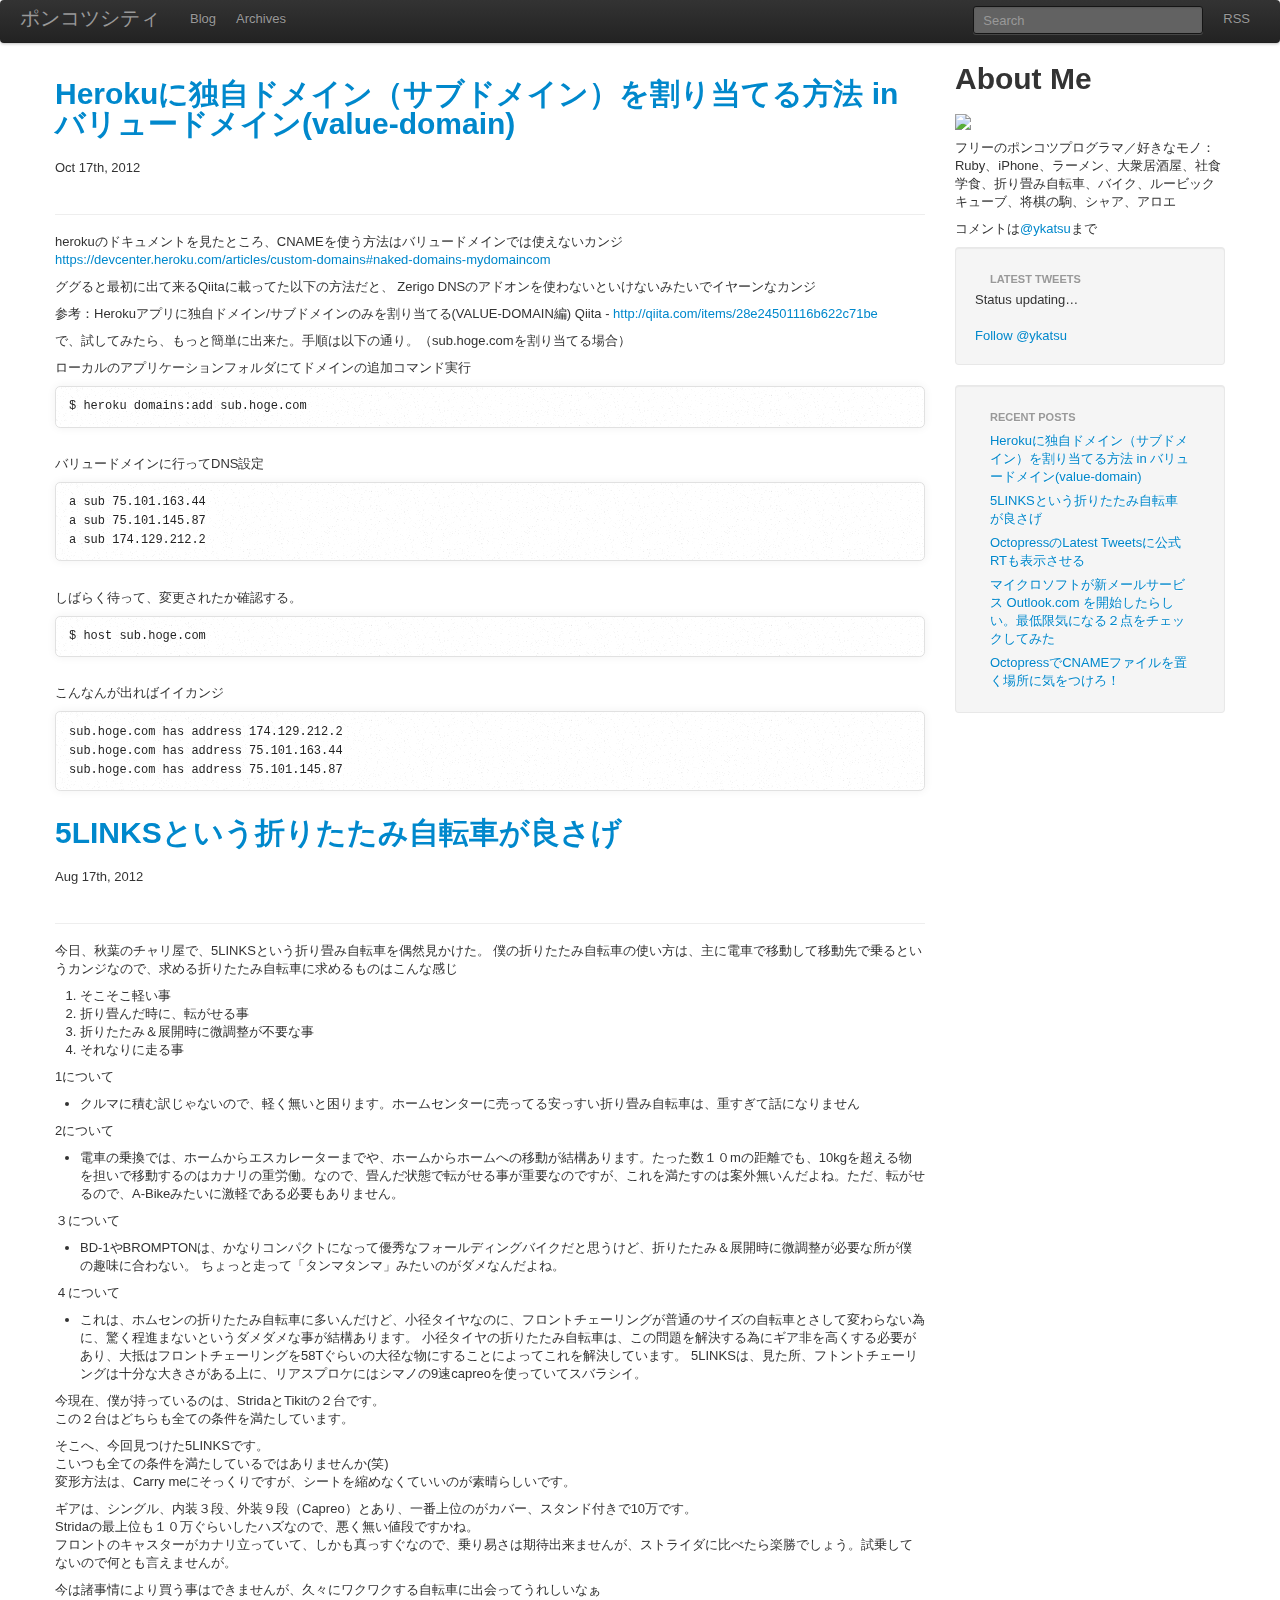
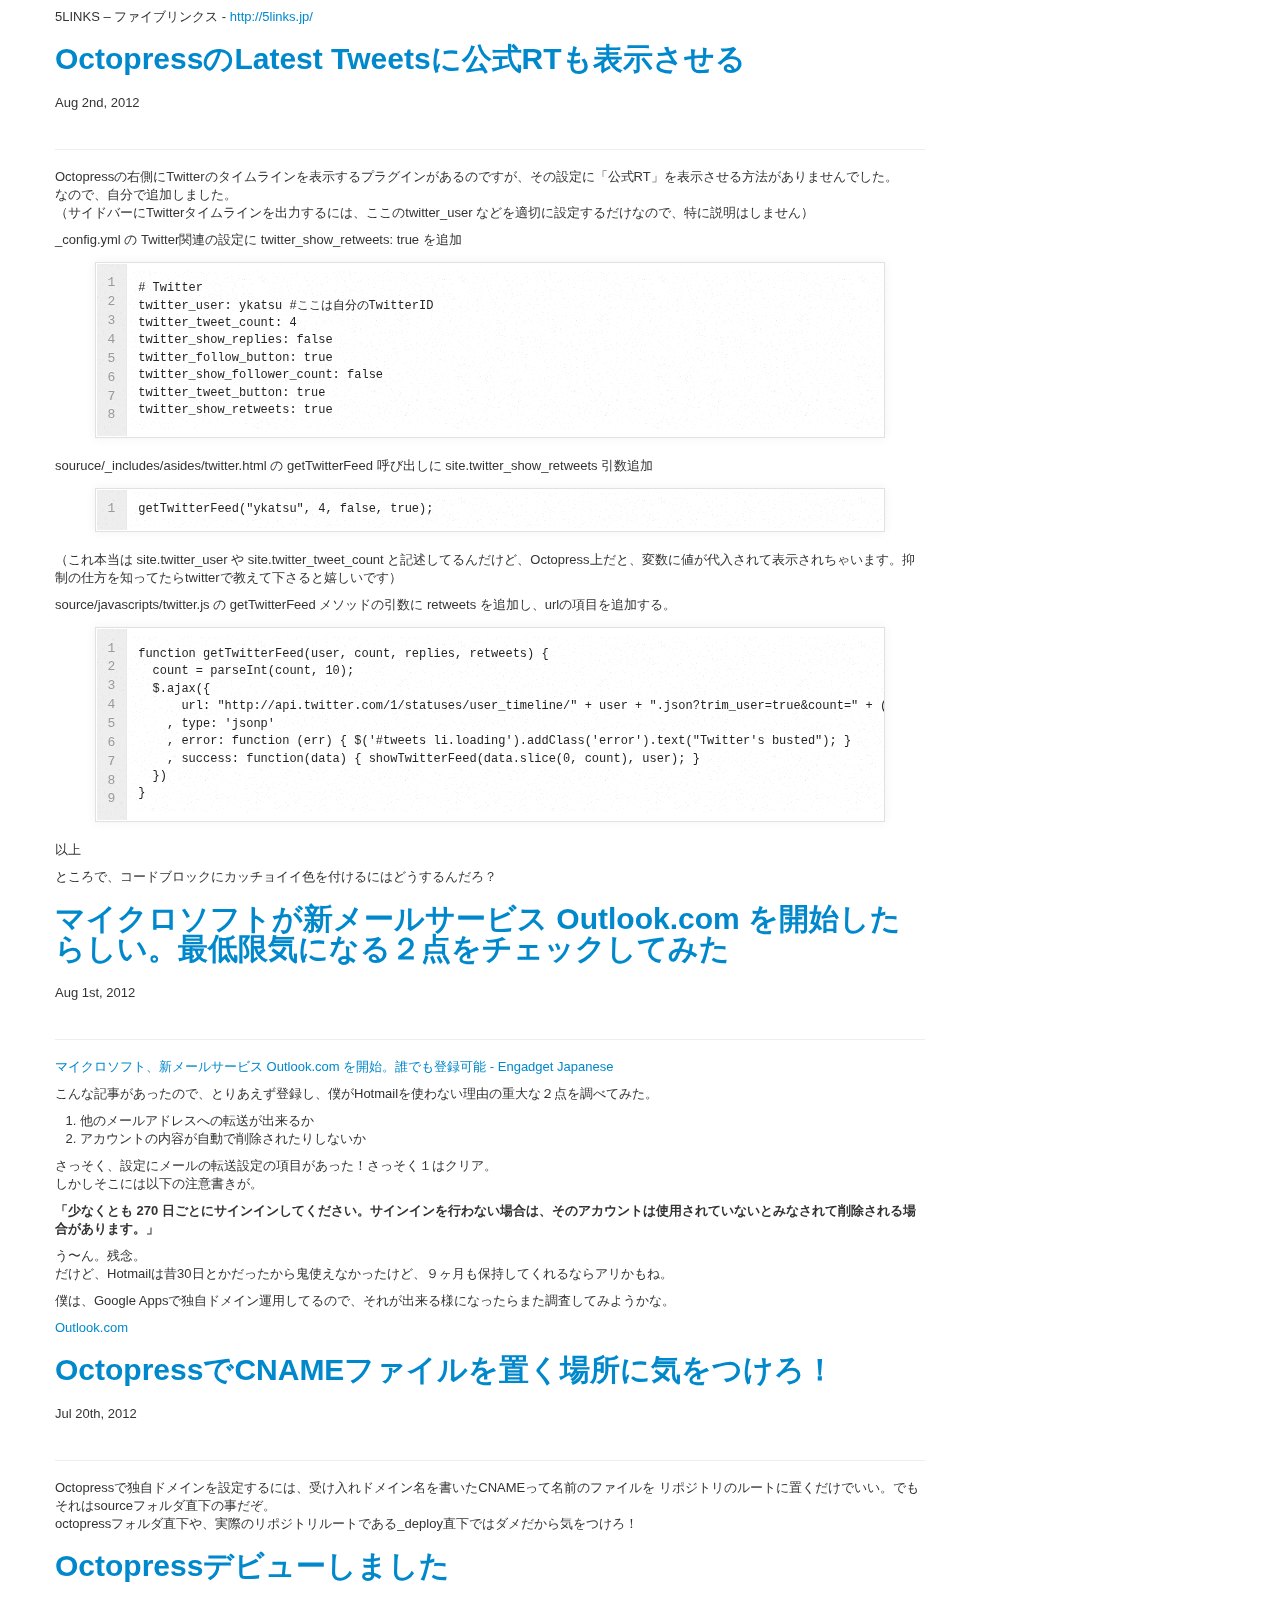
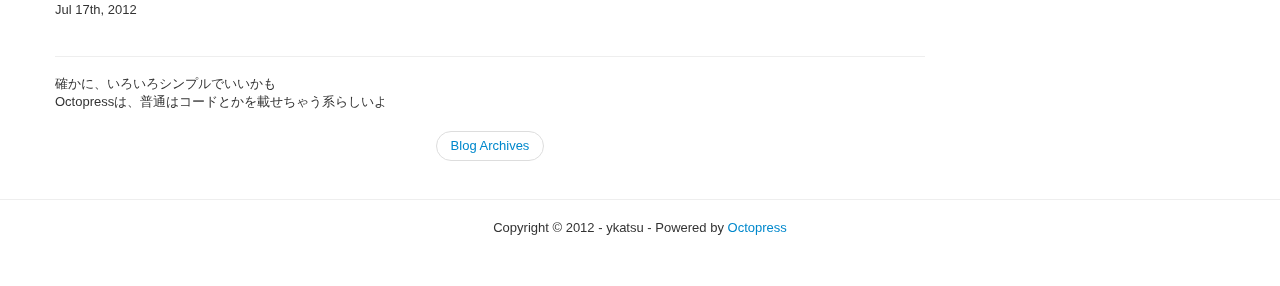
==== commit 1073f12f: "Site updated at 2012-10-19 14:26:33 UTC" ====
--- a/index.html
+++ b/index.html
@@ -284,33 +284,53 @@
 
 <p>_config.yml の Twitter関連の設定に twitter_show_retweets: true を追加</p>
 
-<pre><code># Twitter
-twitter_user: ykatsu(ここは自分のTwitterID)
-twitter_tweet_count: 4
-twitter_show_replies: false
-twitter_follow_button: true
-twitter_show_follower_count: false
-twitter_tweet_button: true
-twitter_show_retweets: true
-</code></pre>
+<figure class='code'><div class="highlight"><table><tr><td class="gutter"><pre class="line-numbers"><span class='line-number'>1</span>
+<span class='line-number'>2</span>
+<span class='line-number'>3</span>
+<span class='line-number'>4</span>
+<span class='line-number'>5</span>
+<span class='line-number'>6</span>
+<span class='line-number'>7</span>
+<span class='line-number'>8</span>
+</pre></td><td class='code'><pre><code class=''><span class='line'># Twitter
+</span><span class='line'>twitter_user: ykatsu #ここは自分のTwitterID
+</span><span class='line'>twitter_tweet_count: 4
+</span><span class='line'>twitter_show_replies: false
+</span><span class='line'>twitter_follow_button: true
+</span><span class='line'>twitter_show_follower_count: false
+</span><span class='line'>twitter_tweet_button: true
+</span><span class='line'>twitter_show_retweets: true</span></code></pre></td></tr></table></div></figure>
+
 
 <p>souruce/_includes/asides/twitter.html の getTwitterFeed 呼び出しに site.twitter_show_retweets 引数追加</p>
 
-<pre><code>getTwitterFeed("ykatsu", 4, false, true);
-</code></pre>
+<figure class='code'><div class="highlight"><table><tr><td class="gutter"><pre class="line-numbers"><span class='line-number'>1</span>
+</pre></td><td class='code'><pre><code class=''><span class='line'>getTwitterFeed("ykatsu", 4, false, true);</span></code></pre></td></tr></table></div></figure>
+
+
+<p>（これ本当は site.twitter_user や site.twitter_tweet_count と記述してるんだけど、Octopress上だと、変数に値が代入されて表示されちゃいます。抑制の仕方を知ってたらtwitterで教えて下さると嬉しいです）</p>
 
 <p>source/javascripts/twitter.js の getTwitterFeed メソッドの引数に retweets を追加し、urlの項目を追加する。</p>
 
-<pre><code>function getTwitterFeed(user, count, replies, retweets) {
-  count = parseInt(count, 10);
-  $.ajax({
-      url: "http://api.twitter.com/1/statuses/user_timeline/" + user + ".json?trim_user=true&amp;count=" + (count + 20) +"&amp;include_entities=1&amp;include_rts=" + (retweets ? "1" : "0") + "&amp;exclude_replies=" + (replies ? "0" : "1") + "&amp;callback=?"
-    , type: 'jsonp'
-    , error: function (err) { $('#tweets li.loading').addClass('error').text("Twitter's busted"); }
-    , success: function(data) { showTwitterFeed(data.slice(0, count), user); }
-  })
-}
-</code></pre>
+<figure class='code'><div class="highlight"><table><tr><td class="gutter"><pre class="line-numbers"><span class='line-number'>1</span>
+<span class='line-number'>2</span>
+<span class='line-number'>3</span>
+<span class='line-number'>4</span>
+<span class='line-number'>5</span>
+<span class='line-number'>6</span>
+<span class='line-number'>7</span>
+<span class='line-number'>8</span>
+<span class='line-number'>9</span>
+</pre></td><td class='code'><pre><code class=''><span class='line'>function getTwitterFeed(user, count, replies, retweets) {
+</span><span class='line'>  count = parseInt(count, 10);
+</span><span class='line'>  $.ajax({
+</span><span class='line'>      url: "http://api.twitter.com/1/statuses/user_timeline/" + user + ".json?trim_user=true&count=" + (count + 20) +"&include_entities=1&include_rts=" + (retweets ? "1" : "0") + "&exclude_replies=" + (replies ? "0" : "1") + "&callback=?"
+</span><span class='line'>    , type: 'jsonp'
+</span><span class='line'>    , error: function (err) { $('#tweets li.loading').addClass('error').text("Twitter's busted"); }
+</span><span class='line'>    , success: function(data) { showTwitterFeed(data.slice(0, count), user); }
+</span><span class='line'>  })
+</span><span class='line'>}</span></code></pre></td></tr></table></div></figure>
+
 
 <p>以上</p>
 
@@ -475,7 +495,7 @@
   </ul>
   <script type="text/javascript">
     $(document).ready(function(){
-      getTwitterFeed("ykatsu", 4, false);
+      getTwitterFeed("ykatsu", 4, false, );
     });
   </script>
   <script src="/javascripts/asides/twitter.js" type="text/javascript"> </script>
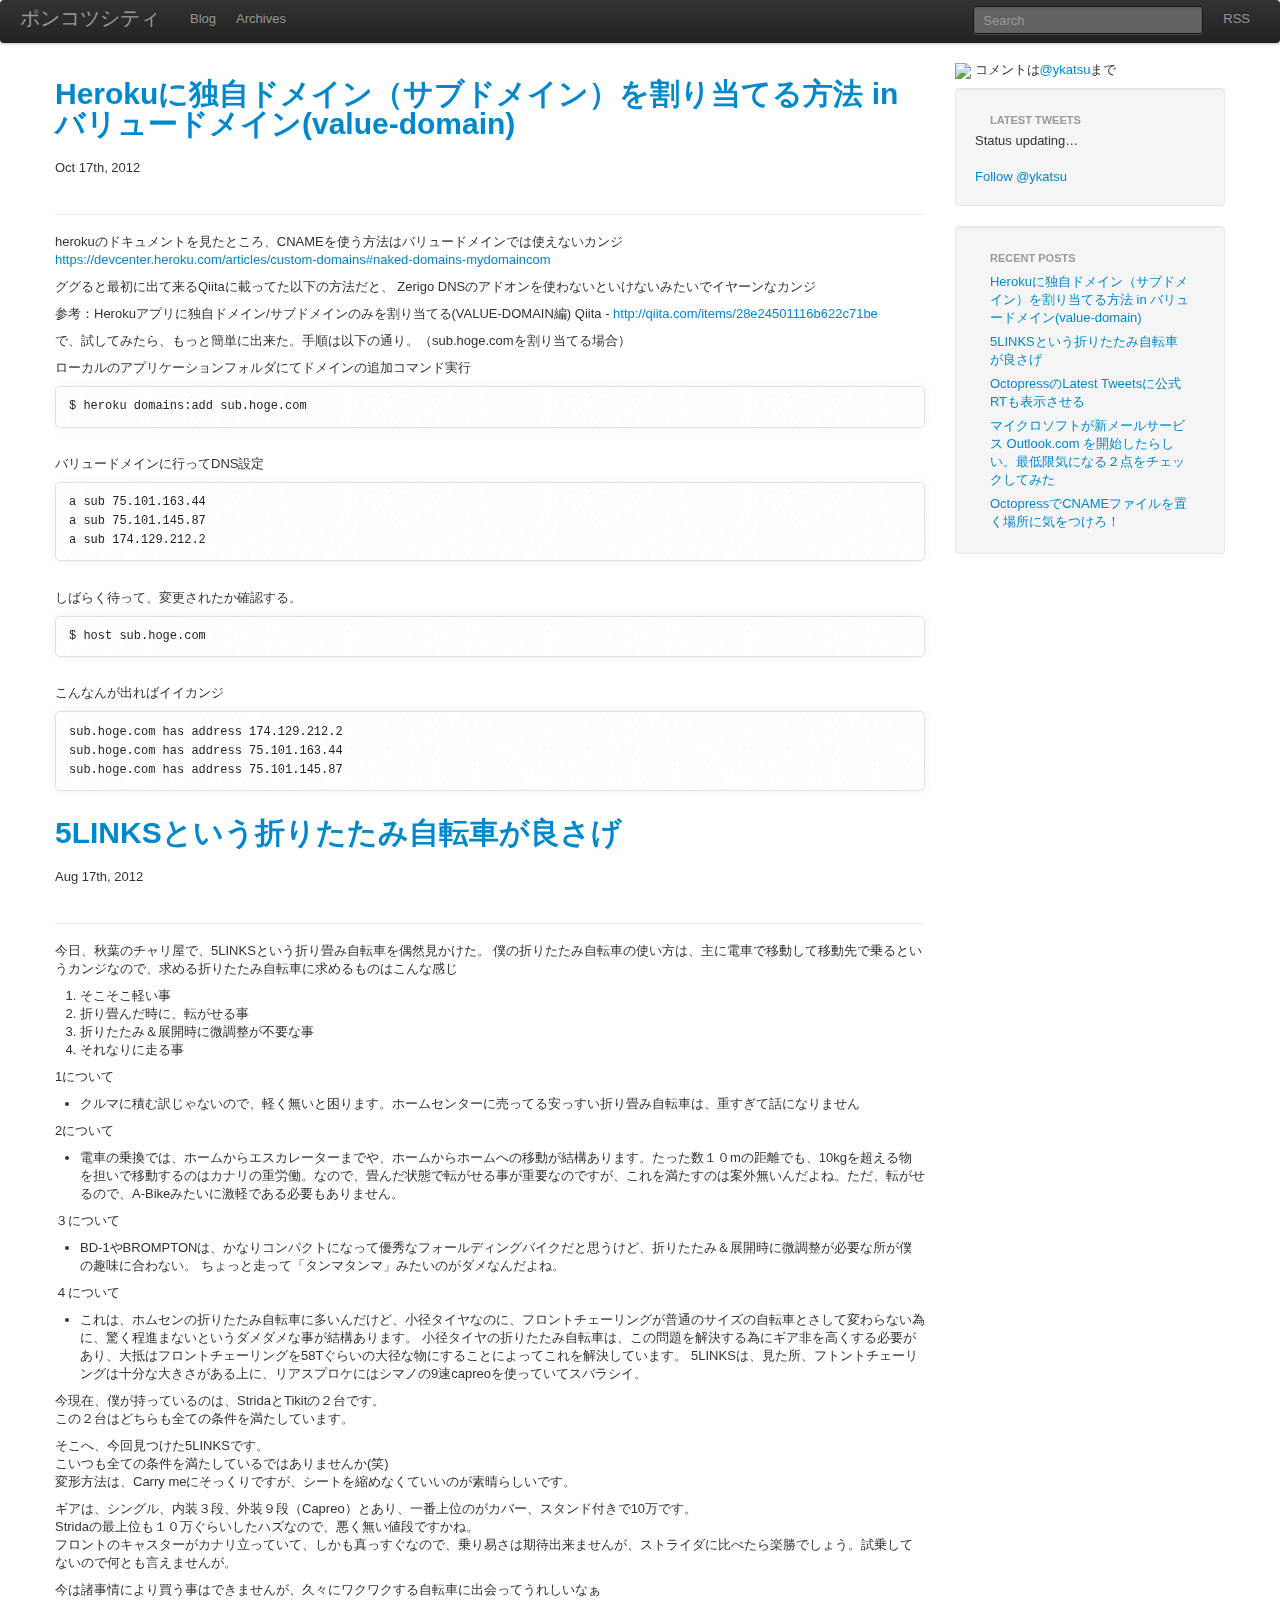
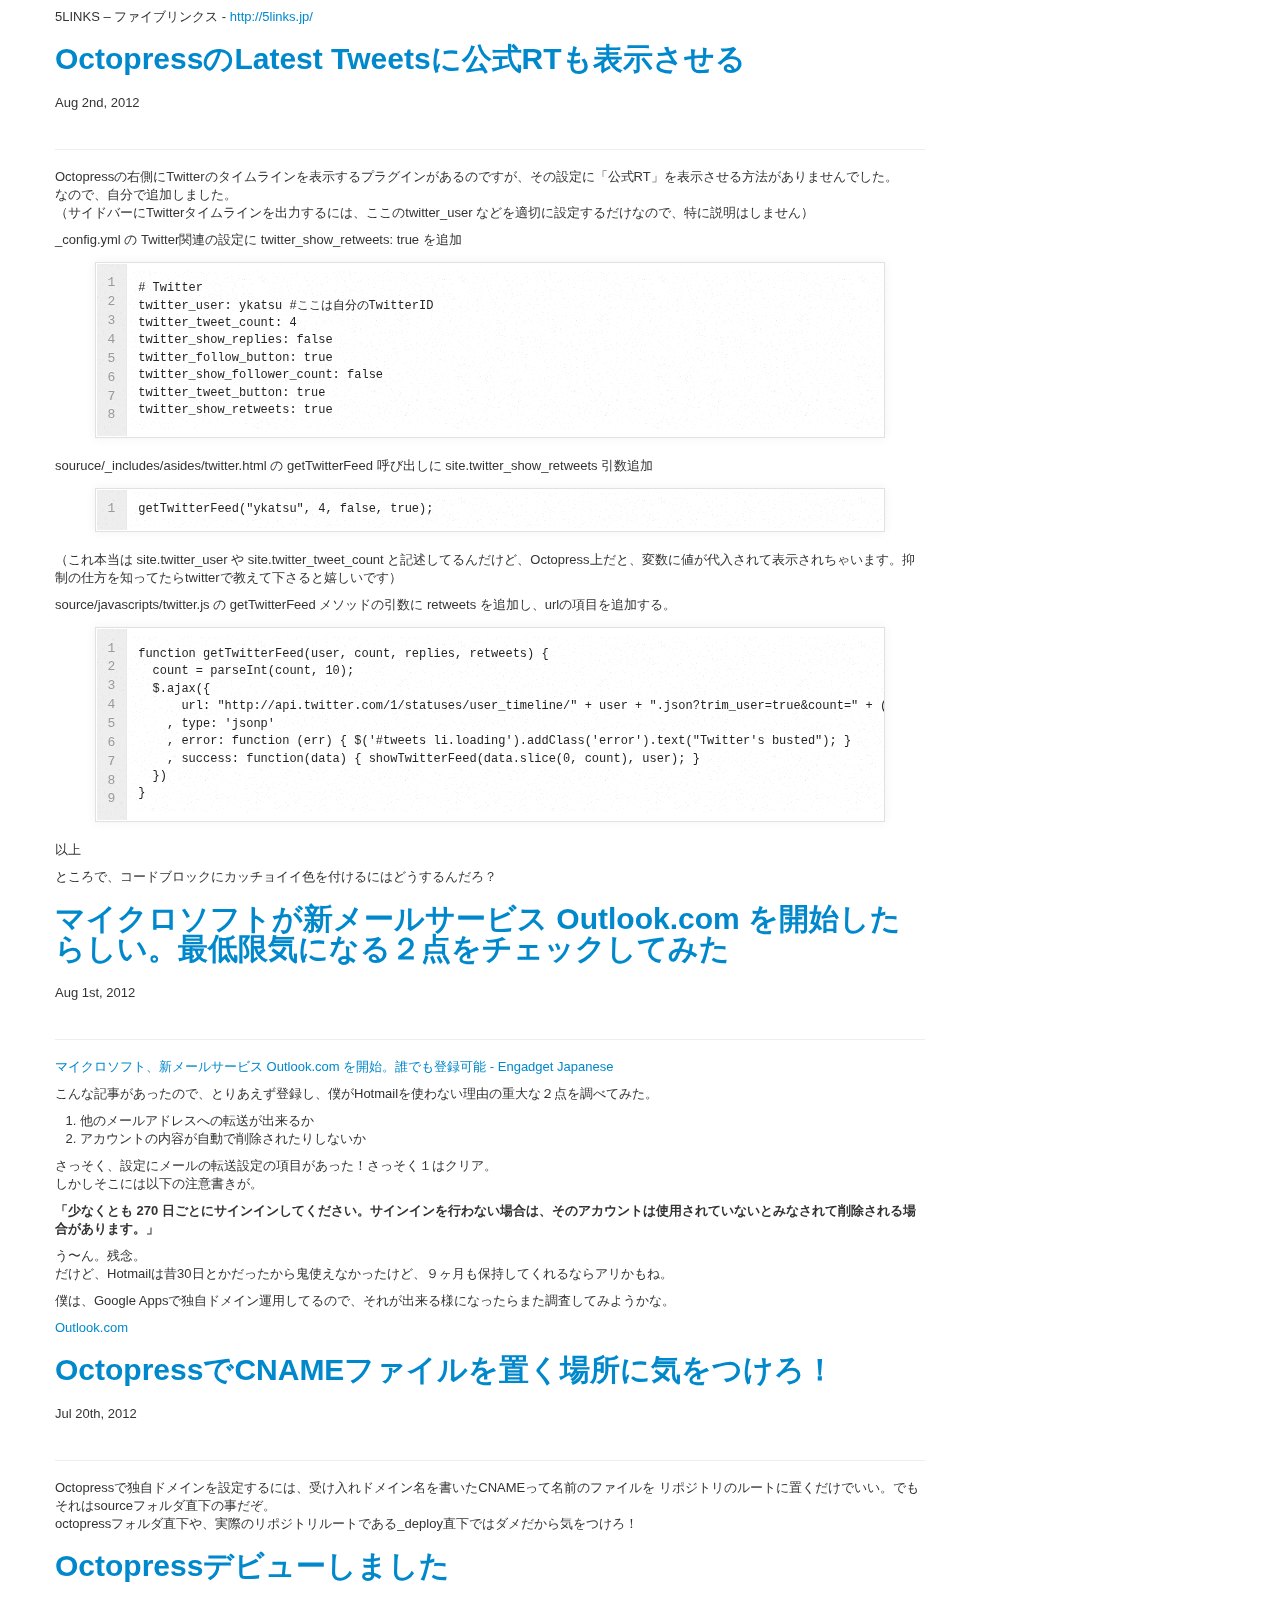
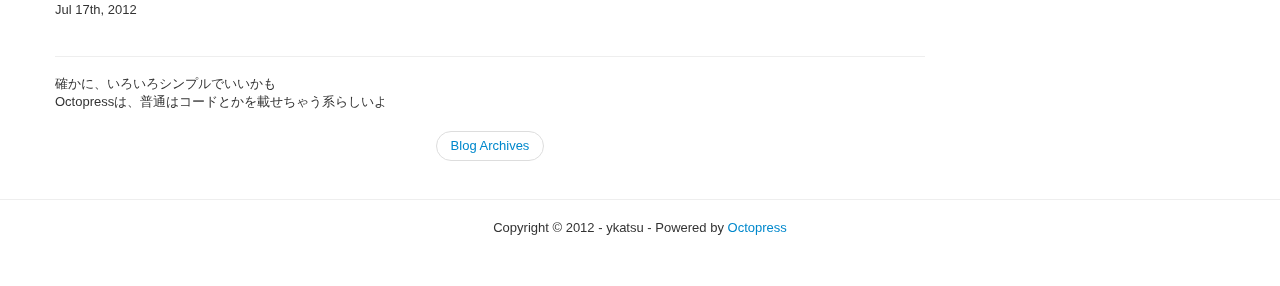
==== commit 62e80da7: "Site updated at 2012-10-19 14:55:00 UTC" ====
--- a/index.html
+++ b/index.html
@@ -482,10 +482,22 @@
 <aside class="sidebar-nav span3">
   
     <section>
-  <h1>About Me</h1>
-  <p><img src="http://api.twitter.com/1/users/profile_image?screen_name=ykatsu&size=bigger"></p>
-  <p>フリーのポンコツプログラマ／好きなモノ：Ruby、iPhone、ラーメン、大衆居酒屋、社食学食、折り畳み自転車、バイク、ルービックキューブ、将棋の駒、シャア、アロエ</p>
-  <p>コメントは<a href="https://twitter.com/ykatsu">@ykatsu</a>まで</p>
+  <p><img src="http://api.twitter.com/1/users/profile_image?screen_name=ykatsu&size=bigger">&nbsp;コメントは<a href="https://twitter.com/ykatsu" target=”_blank”>@ykatsu</a>まで</p>
+  <div id="description"></div>
+
+<script>
+$(function(){
+    var account = "ykatsu";
+    var twitAPI = "http://api.twitter.com/1/statuses/user_timeline/"+account+".json?callback=?";
+    function jsonTwit(){
+        $.getJSON(twitAPI, function(data){
+            var desp = data[0].user.description;
+            $("<p></p>").html(desp).prependTo("#description")
+        },"json");
+    };
+    jsonTwit();
+});
+</script>
 </section>
 
 <section class="well">
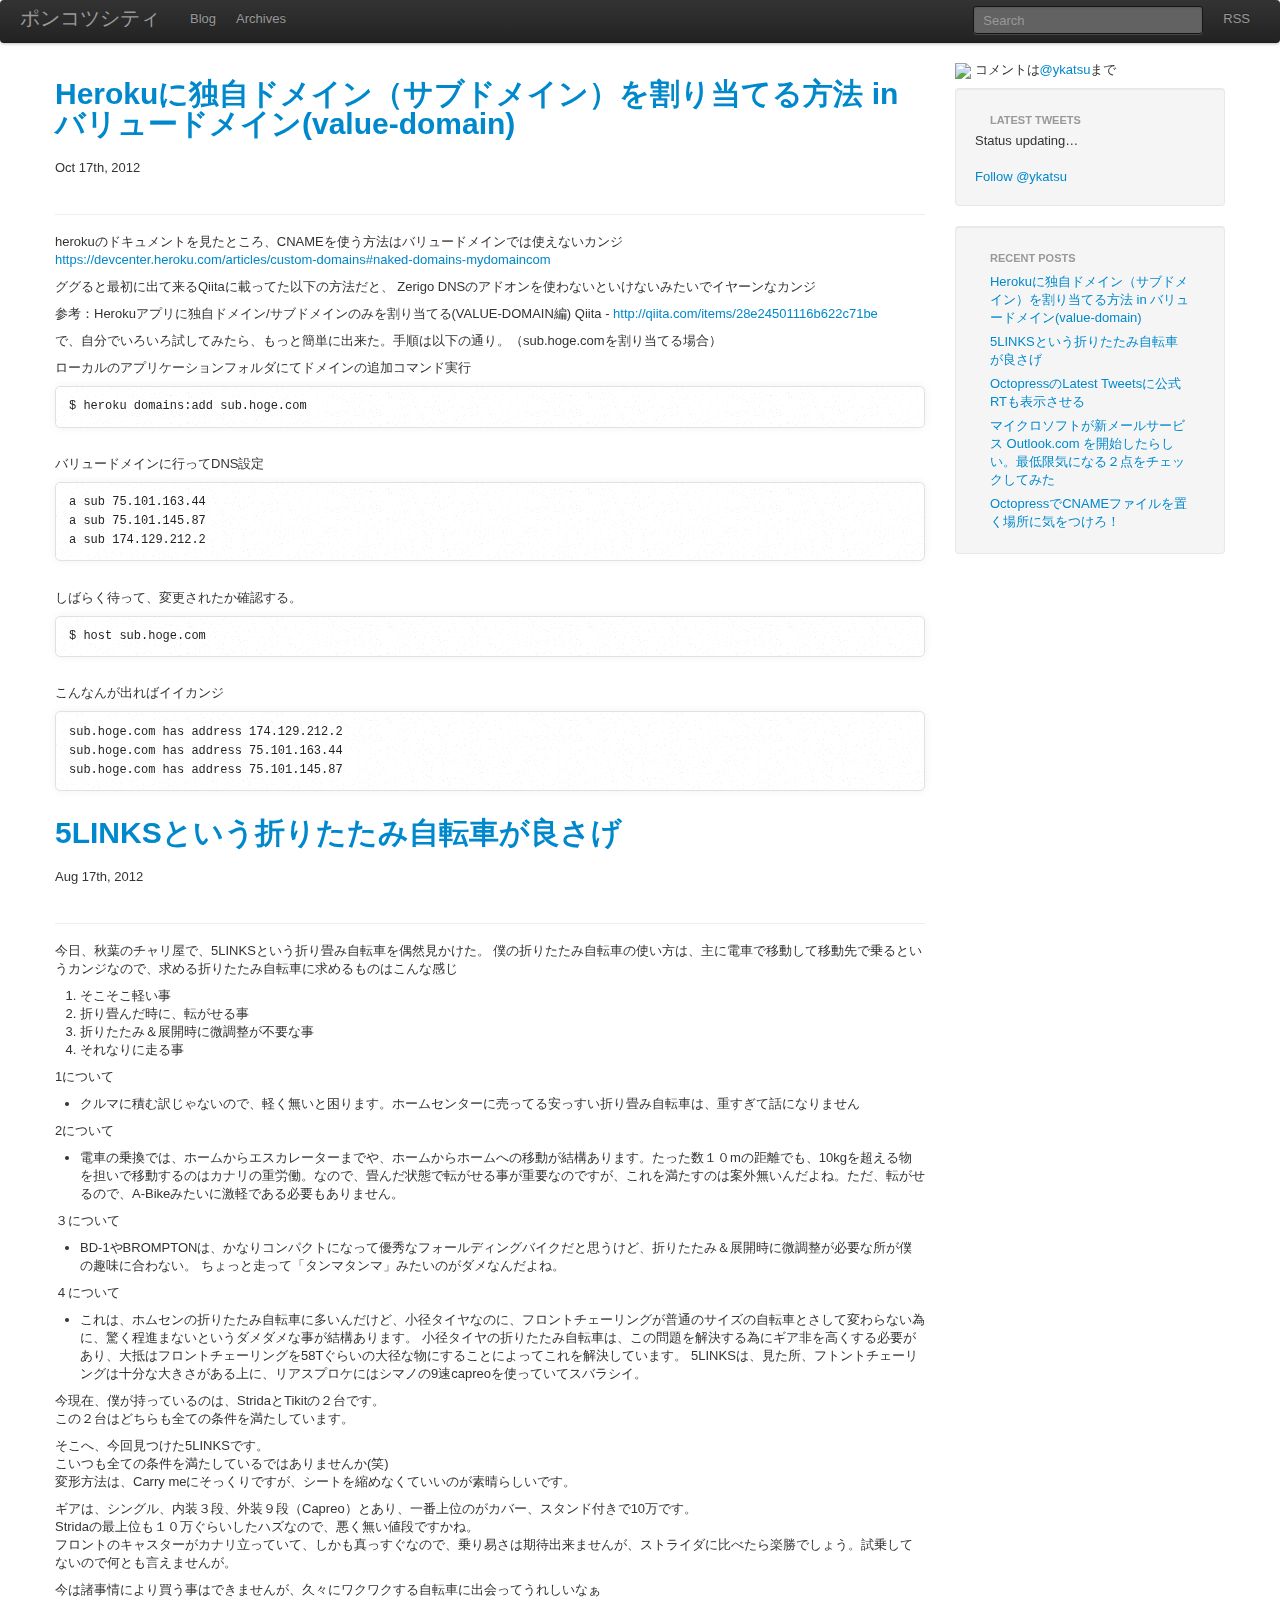
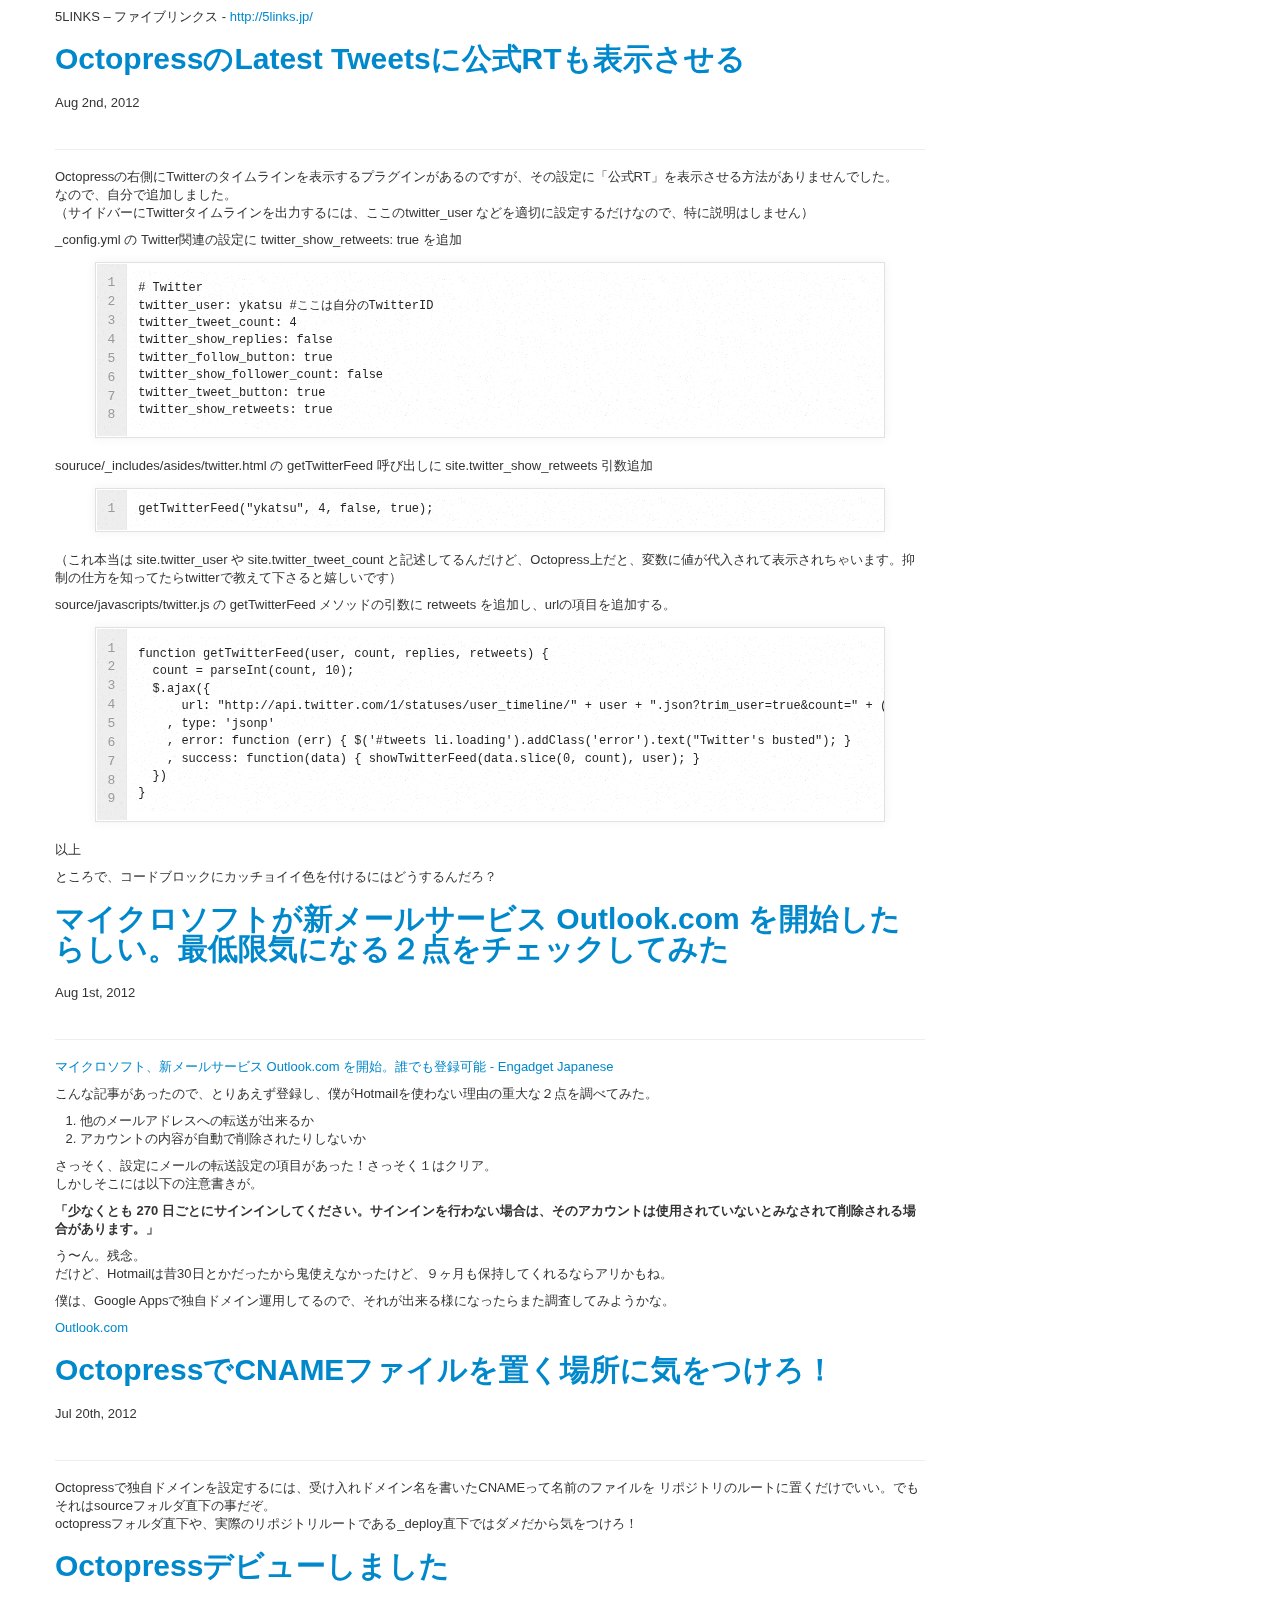
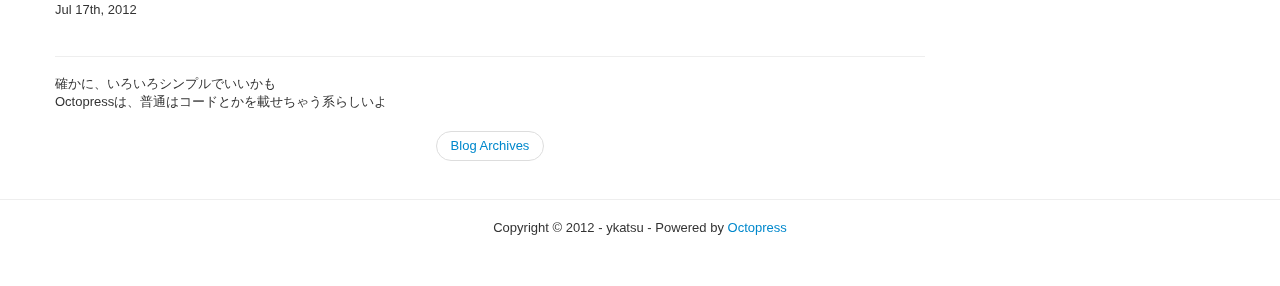
==== commit 54aeb4ee: "Site updated at 2012-10-22 01:35:59 UTC" ====
--- a/index.html
+++ b/index.html
@@ -127,7 +127,7 @@
 
 <p>参考：Herokuアプリに独自ドメイン/サブドメインのみを割り当てる(VALUE-DOMAIN編) Qiita - <a href="http://qiita.com/items/28e24501116b622c71be">http://qiita.com/items/28e24501116b622c71be</a></p>
 
-<p>で、試してみたら、もっと簡単に出来た。手順は以下の通り。（sub.hoge.comを割り当てる場合）</p>
+<p>で、自分でいろいろ試してみたら、もっと簡単に出来た。手順は以下の通り。（sub.hoge.comを割り当てる場合）</p>
 
 <p>ローカルのアプリケーションフォルダにてドメインの追加コマンド実行</p>
 
@@ -507,7 +507,7 @@
   </ul>
   <script type="text/javascript">
     $(document).ready(function(){
-      getTwitterFeed("ykatsu", 4, false, );
+      getTwitterFeed("ykatsu", 4, false, true);
     });
   </script>
   <script src="/javascripts/asides/twitter.js" type="text/javascript"> </script>
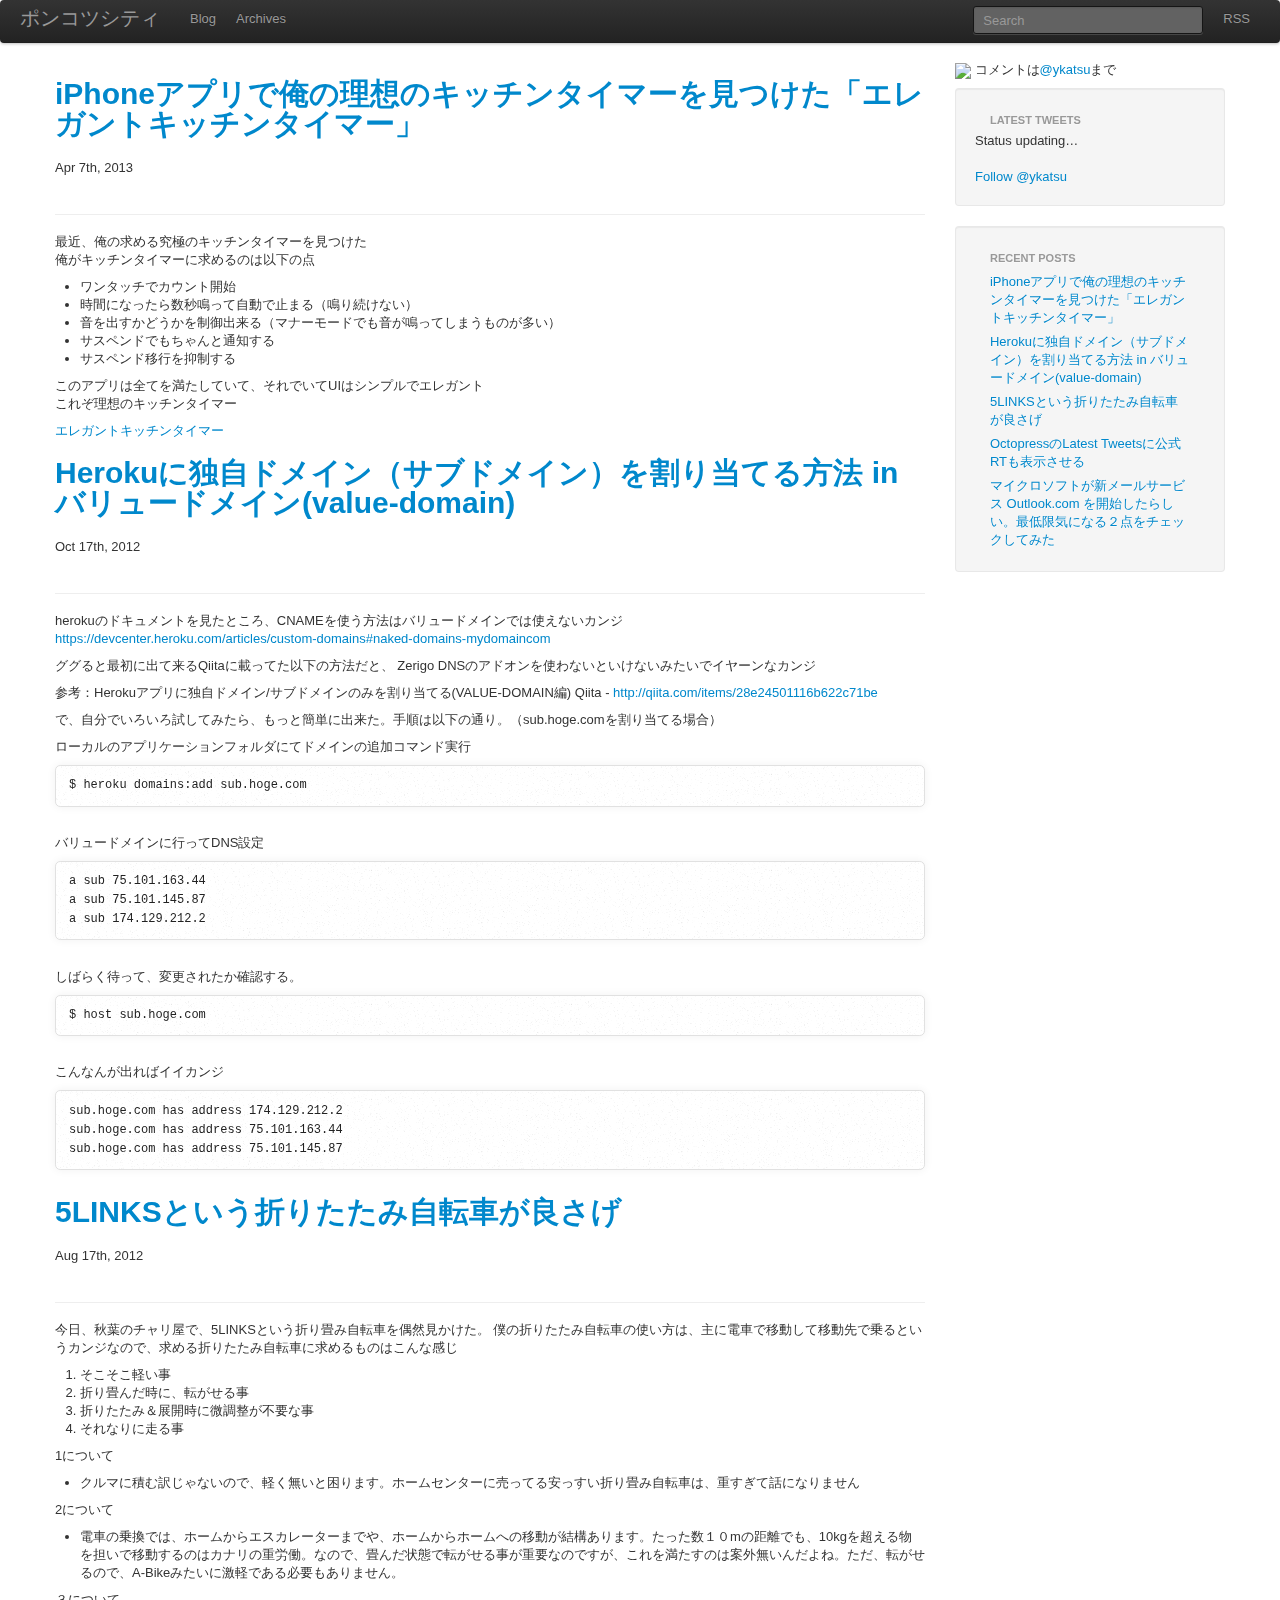
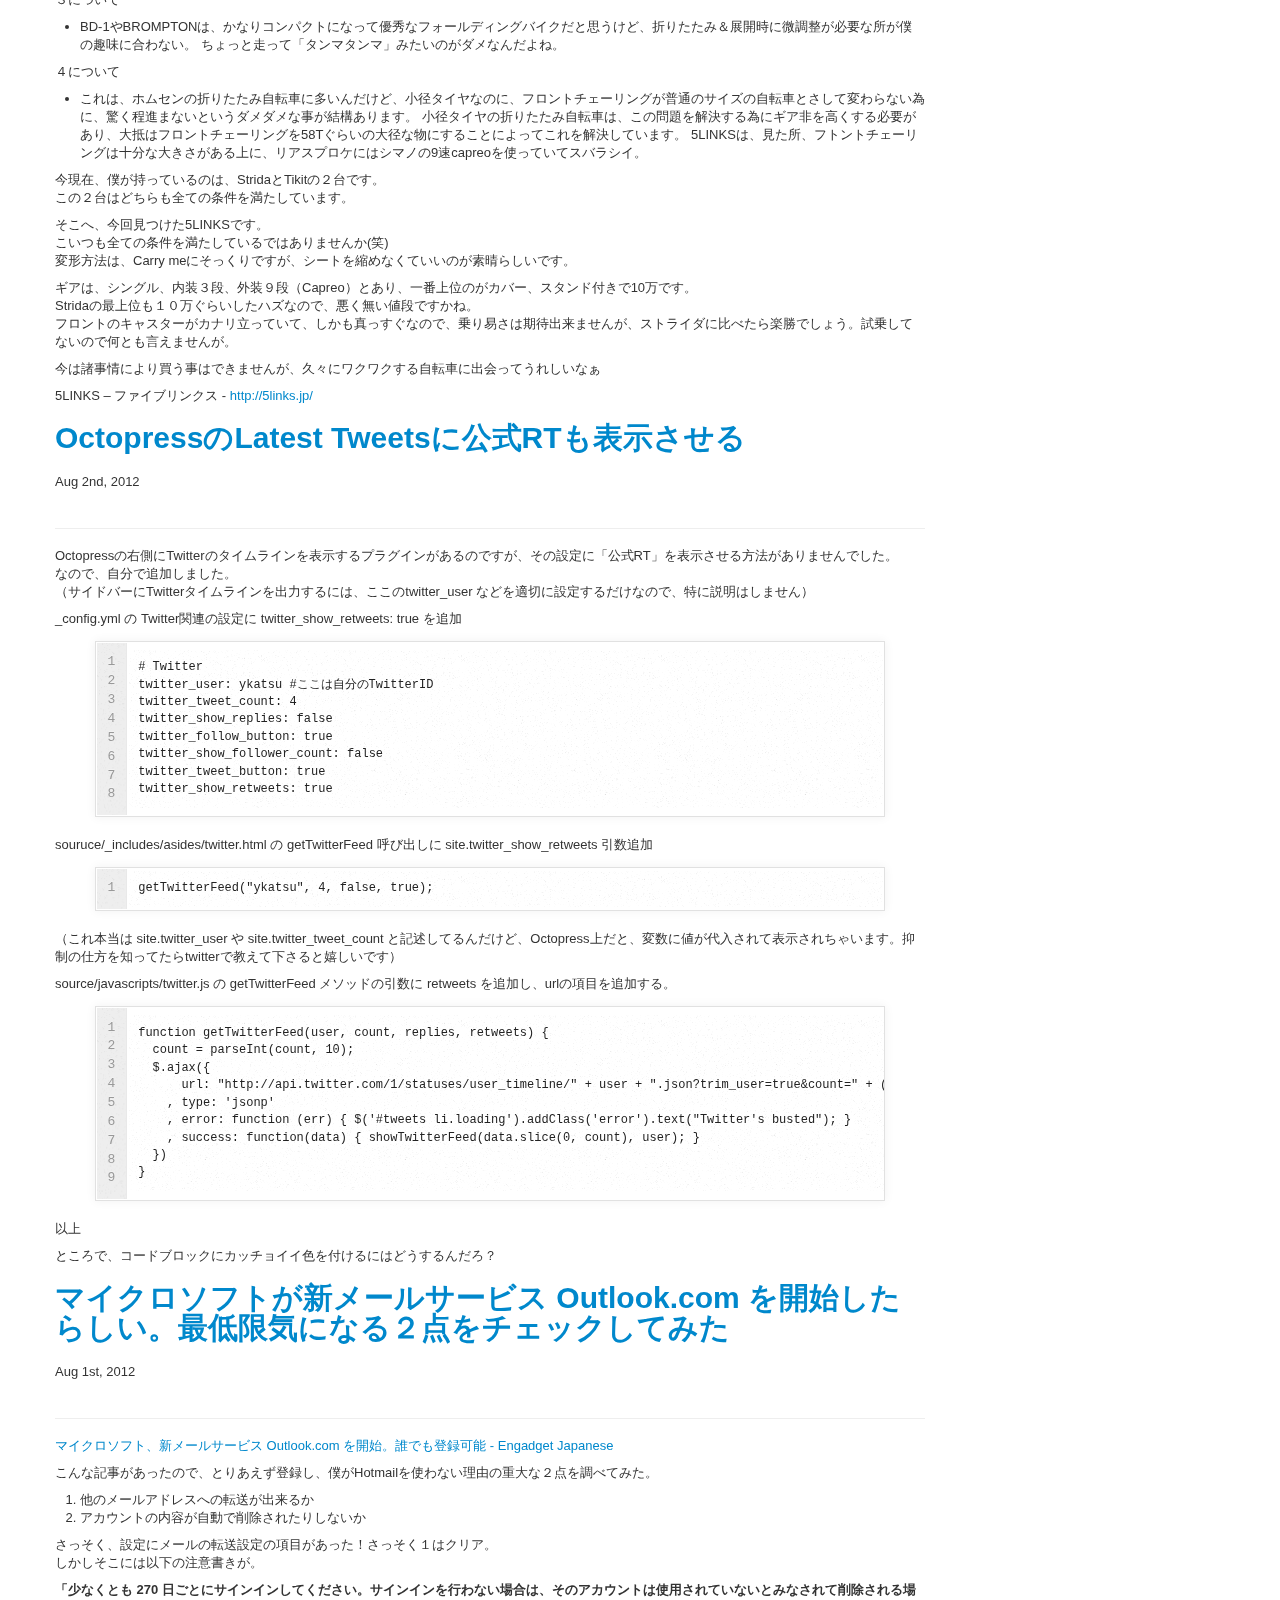
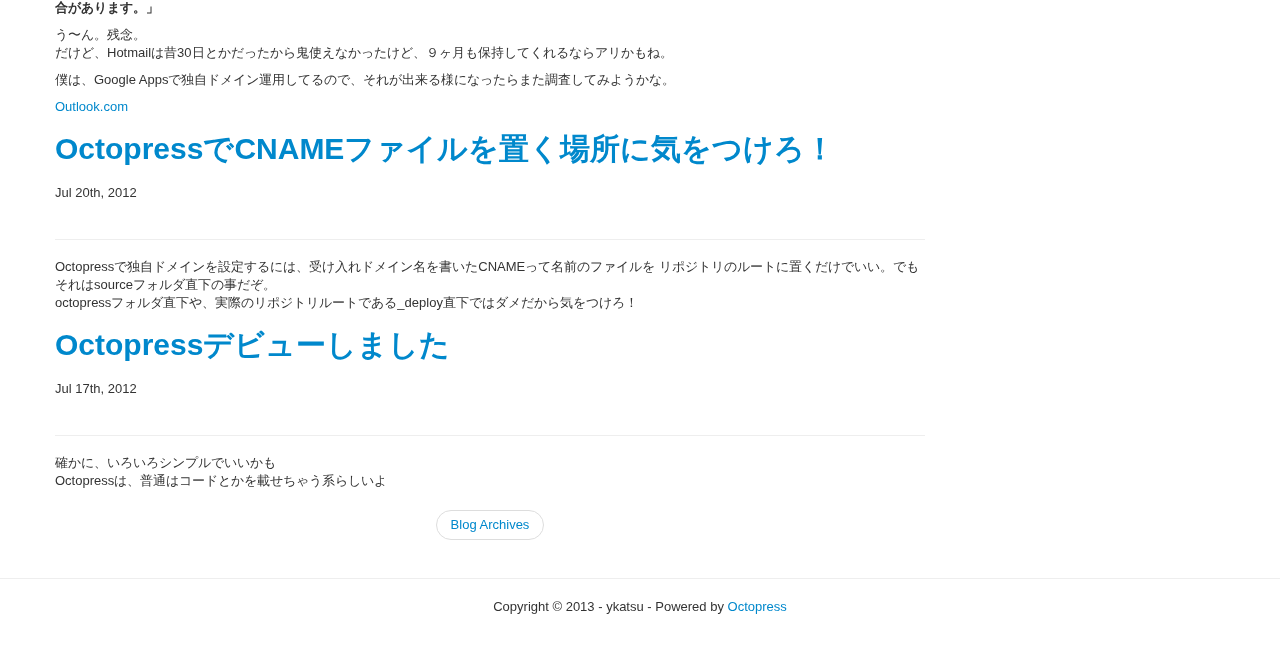
==== commit 8e4a2fd1: "Site updated at 2013-04-07 01:42:33 UTC" ====
--- a/index.html
+++ b/index.html
@@ -47,6 +47,18 @@
   <link href="/atom.xml" rel="alternate" title="ポンコツシティ" type="application/atom+xml">
   
   
+  <script type="text/javascript">
+    var _gaq = _gaq || [];
+    _gaq.push(['_setAccount', 'UA-35784587-1']);
+    _gaq.push(['_trackPageview']);
+
+    (function() {
+      var ga = document.createElement('script'); ga.type = 'text/javascript'; ga.async = true;
+      ga.src = ('https:' == document.location.protocol ? 'https://ssl' : 'http://www') + '.google-analytics.com/ga.js';
+      var s = document.getElementsByTagName('script')[0]; s.parentNode.insertBefore(ga, s);
+    })();
+  </script>
+
 
 </head>
 
@@ -91,6 +103,57 @@
     <div class="row-fluid">
       <div class="span9">
   
+  
+  
+    <article>
+      
+  <header class="page-header">
+    
+      <h1 class="entry-title"><a href="/blog/2013/04/07/elegant-kitchen-timer/">iPhoneアプリで俺の理想のキッチンタイマーを見つけた「エレガントキッチンタイマー」</a></h1>
+    
+    
+      <p class="meta">
+        
+
+
+
+
+
+
+
+
+  
+
+
+<time datetime="2013-04-07T10:34:00+09:00" pubdate data-updated="true">Apr 7<span>th</span>, 2013</time>
+        
+      </p>
+    
+  </header>
+
+
+  <div class="entry-content"><p>最近、俺の求める究極のキッチンタイマーを見つけた<br/>
+俺がキッチンタイマーに求めるのは以下の点</p>
+
+<ul>
+<li>ワンタッチでカウント開始</li>
+<li>時間になったら数秒鳴って自動で止まる（鳴り続けない）</li>
+<li>音を出すかどうかを制御出来る（マナーモードでも音が鳴ってしまうものが多い）</li>
+<li>サスペンドでもちゃんと通知する</li>
+<li>サスペンド移行を抑制する</li>
+</ul>
+
+
+<p>このアプリは全てを満たしていて、それでいてUIはシンプルでエレガント<br/>
+これぞ理想のキッチンタイマー</p>
+
+<p><a href="https://itunes.apple.com/jp/app/eregantokitchintaima/id549737226?mt=8">エレガントキッチンタイマー</a></p>
+</div>
+  
+  
+
+
+    </article>
   
   
     <article>
@@ -521,6 +584,10 @@
     <li class="nav-header">Recent Posts</li>
     
       <li class="post">
+        <a href="/blog/2013/04/07/elegant-kitchen-timer/">iPhoneアプリで俺の理想のキッチンタイマーを見つけた「エレガントキッチンタイマー」</a>
+      </li>
+    
+      <li class="post">
         <a href="/blog/2012/10/17/subdomain-to-heroku/">Herokuに独自ドメイン（サブドメイン）を割り当てる方法 in バリュードメイン(value-domain)</a>
       </li>
     
@@ -534,10 +601,6 @@
     
       <li class="post">
         <a href="/blog/2012/08/01/outlook-dot-com-i-tried/">マイクロソフトが新メールサービス Outlook.com を開始したらしい。最低限気になる２点をチェックしてみた</a>
-      </li>
-    
-      <li class="post">
-        <a href="/blog/2012/07/20/cname-file-must-be-put-at-public-folder-under-octopress/">OctopressでCNAMEファイルを置く場所に気をつけろ！</a>
       </li>
     
   </ul>
@@ -552,7 +615,7 @@
   </div>
   <footer role="contentinfo" class="page-footer"><hr>
 <p>
-  Copyright &copy; 2012 - ykatsu -
+  Copyright &copy; 2013 - ykatsu -
   <span class="credit">Powered by <a href="http://octopress.org">Octopress</a></span>
 </p>
 
